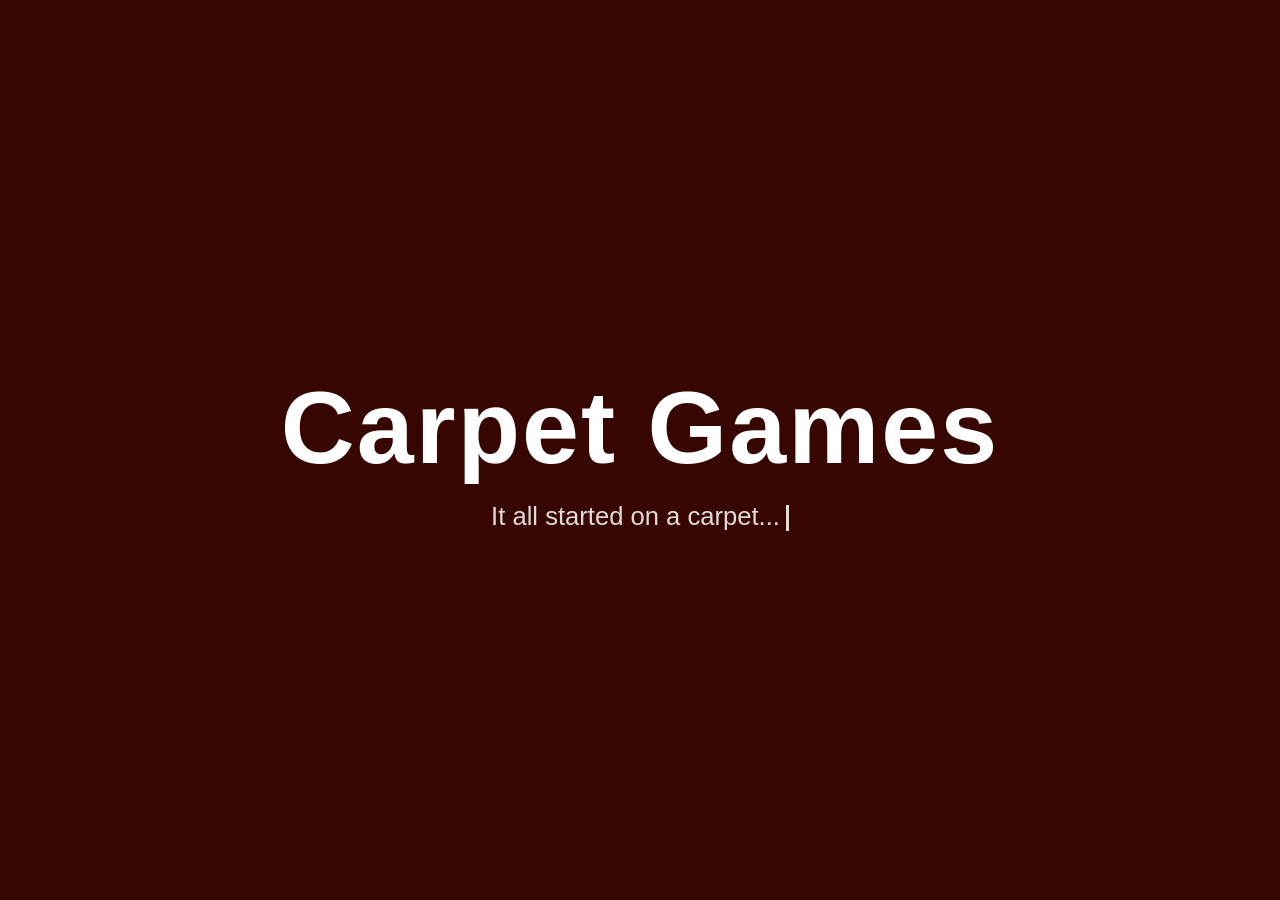
==== index.html @ 6e6adf12 "Add files via upload Initial commit" ====
<!DOCTYPE html>
<html lang="en">
<head>
    <meta charset="UTF-8">
    <meta name="viewport" content="width=device-width, initial-scale=1.0">

    <!-- SEO -->
    <title>Carpet Games</title>
    <meta name="description" content="Carpet Games - board game publisher creating board games, card games and social games.">
    <meta name="keywords" content="board games, board game publisher, card games, social games">

    <!-- CSS -->
    <link rel="stylesheet" href="style.css">
</head>
<body>

    <main class="container">
        <h1 class="title">Carpet Games</h1>

        <p class="subtitle">
            It all started on a carpet...<span class="cursor"></span>
        </p>
    </main>

</body>
</html>
---- style.css ----
/* Reset */
* {
    margin: 0;
    padding: 0;
    box-sizing: border-box;
}

/* Full page */
html, body {
    height: 100%;
    width: 100%;
    background-color: #380600;
    font-family: Arial, Helvetica, sans-serif;
}

/* Center content */
.container {
    height: 100vh;
    width: 100%;
    display: flex;
    flex-direction: column;
    justify-content: center;
    align-items: center;
    text-align: center;

    padding: 20px;
}

/* Main title */
.title {
    color: #fff;
    font-size: clamp(40px, 8vw, 120px);
    font-weight: 700;
    letter-spacing: 2px;
}

/* Subtitle */
.subtitle {
    color: #fff;
    font-size: clamp(16px, 2vw, 28px);
    margin-top: 15px;
    opacity: 0.85;
}

/* Blinking cursor */
.cursor {
    display: inline-block;
    width: 3px;
    height: 1em;
    background-color: #fff;
    margin-left: 6px;
    animation: blink 1s infinite;
    vertical-align: bottom;
}

@keyframes blink {
    0%, 50%, 100% {
        opacity: 1;
    }
    25%, 75% {
        opacity: 0;
    }
}
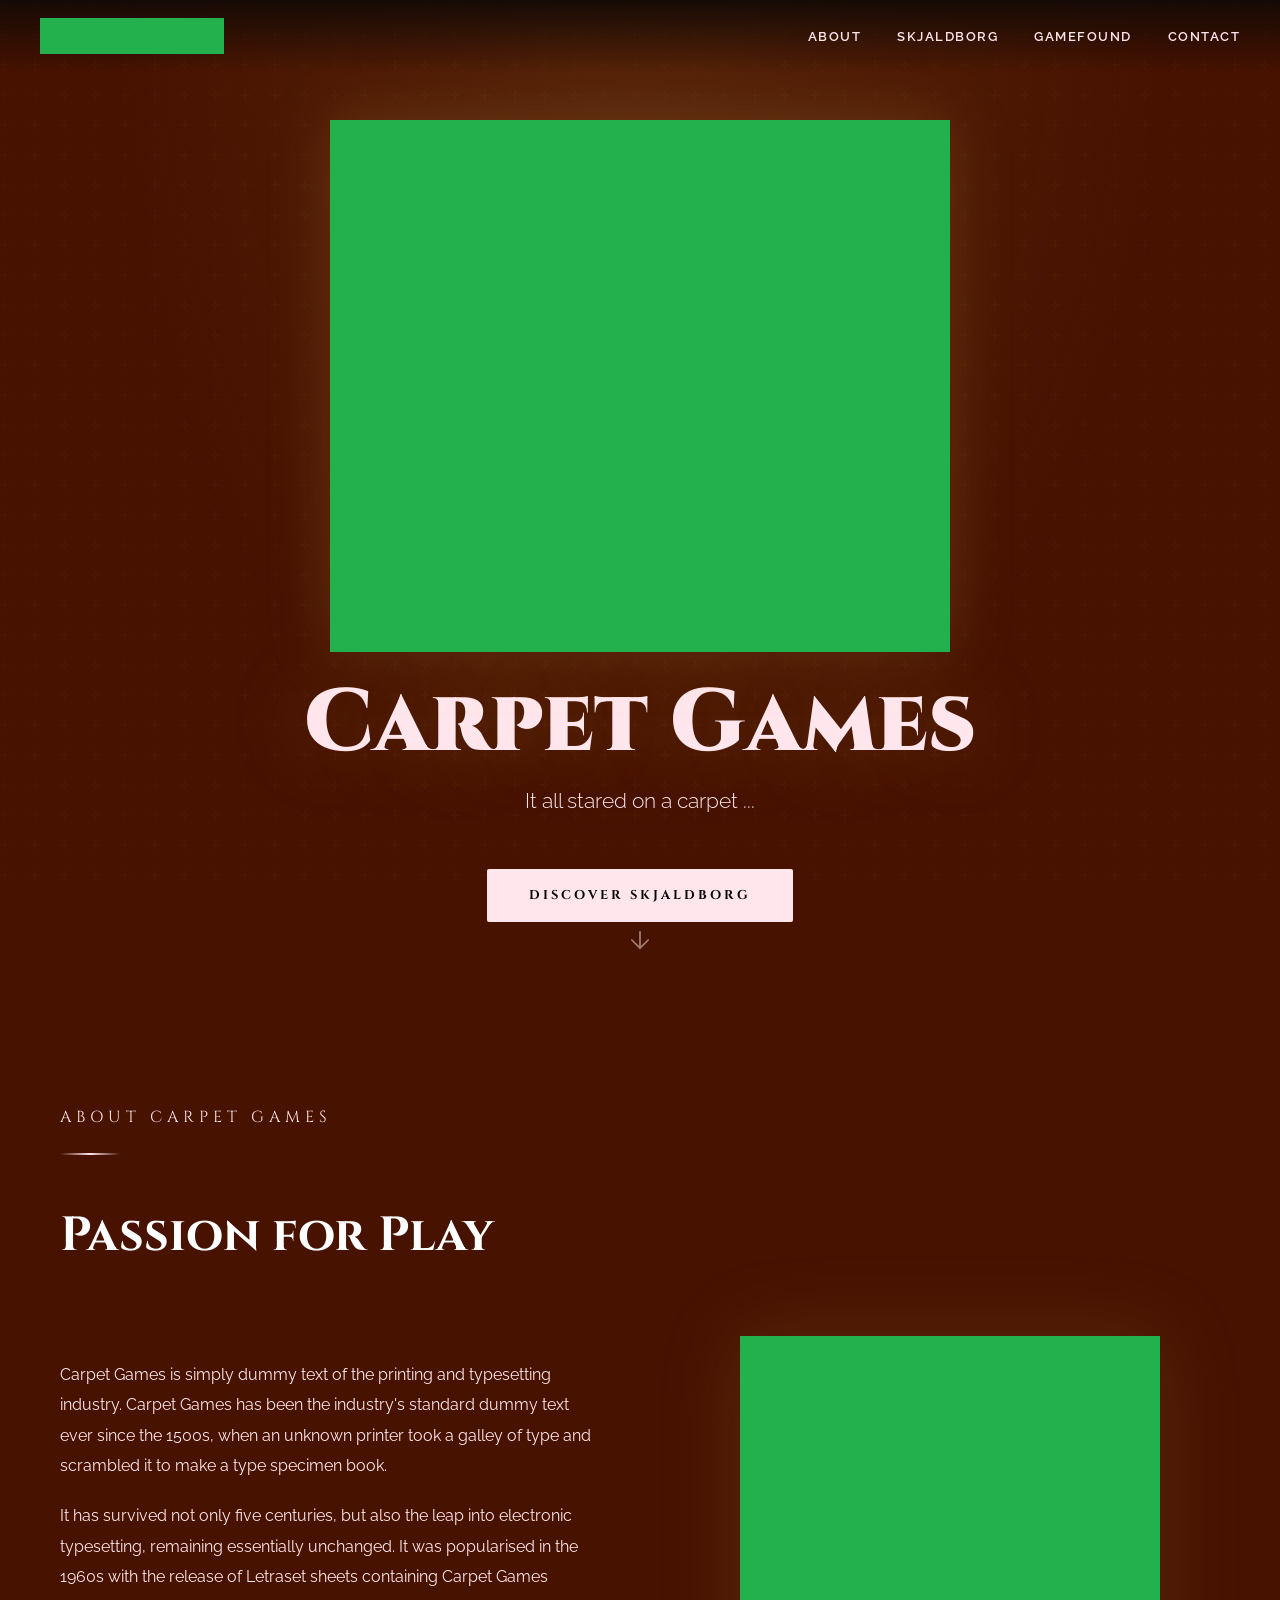
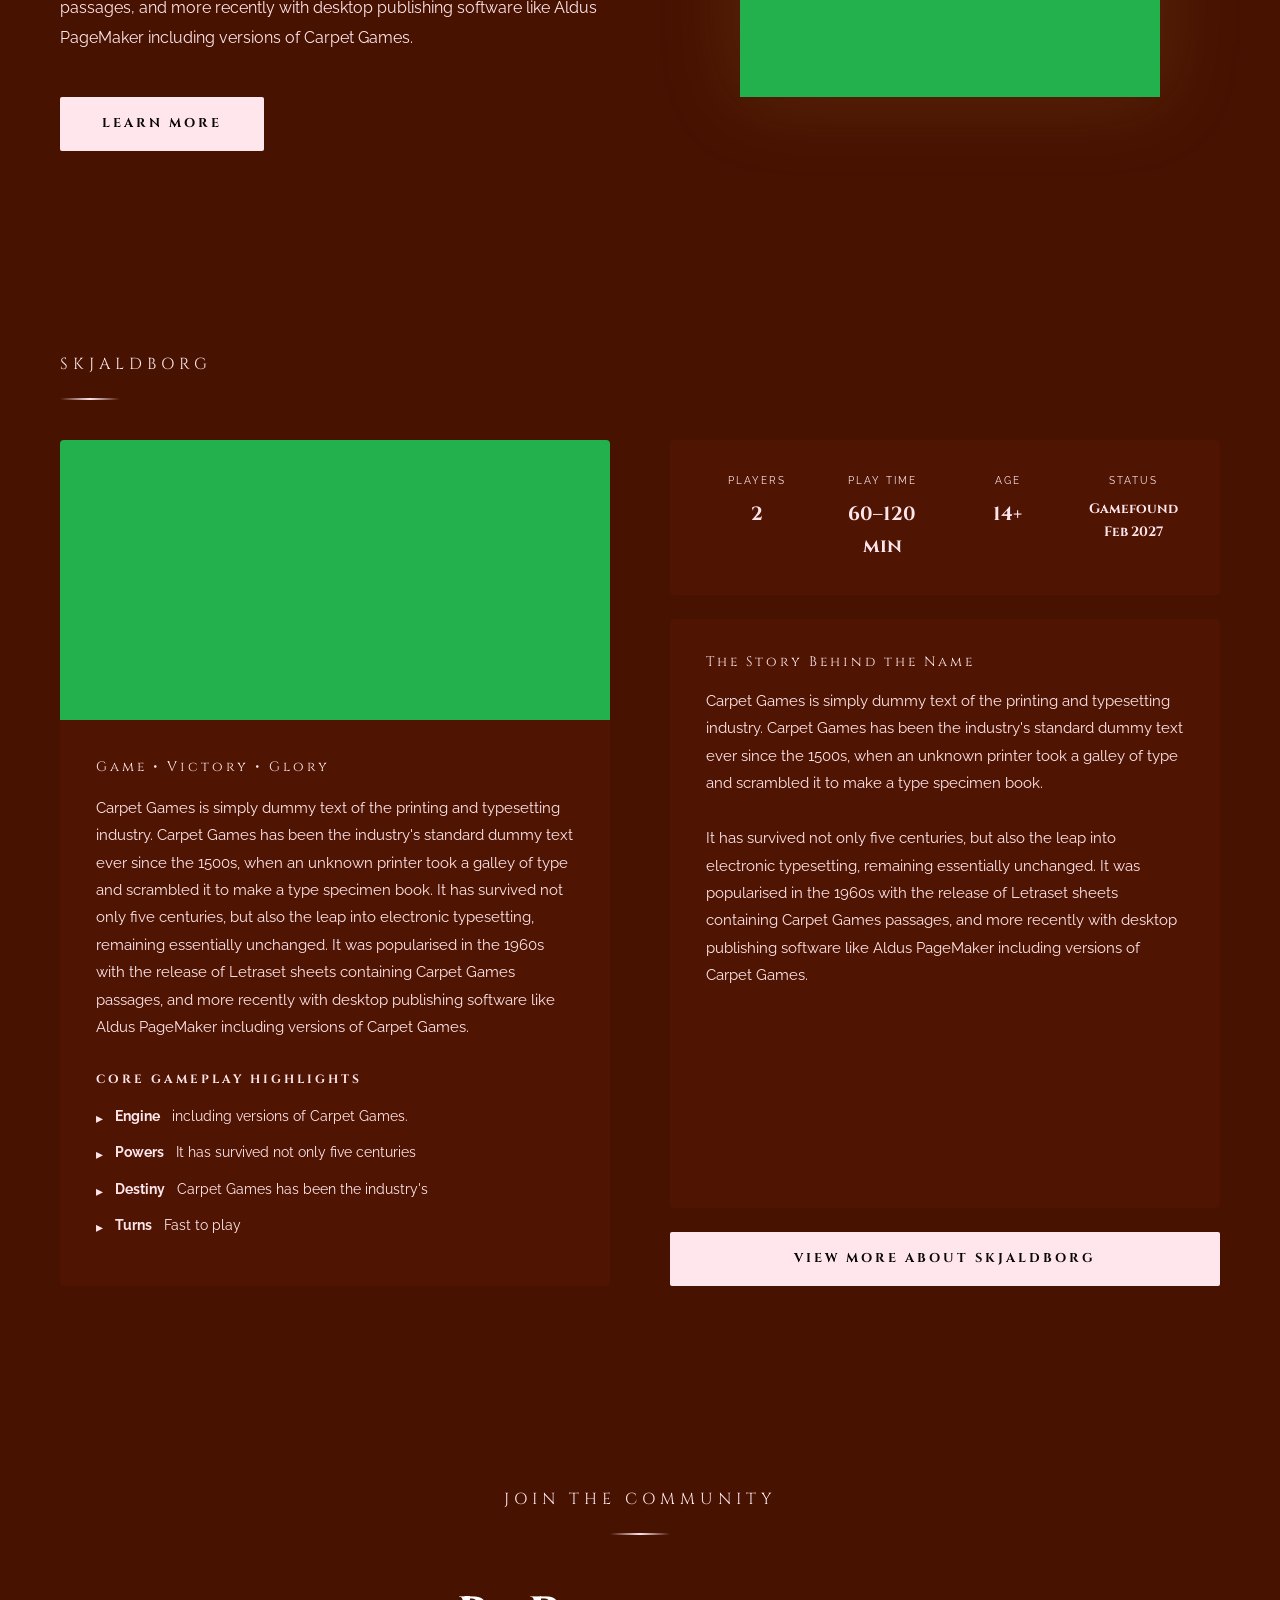
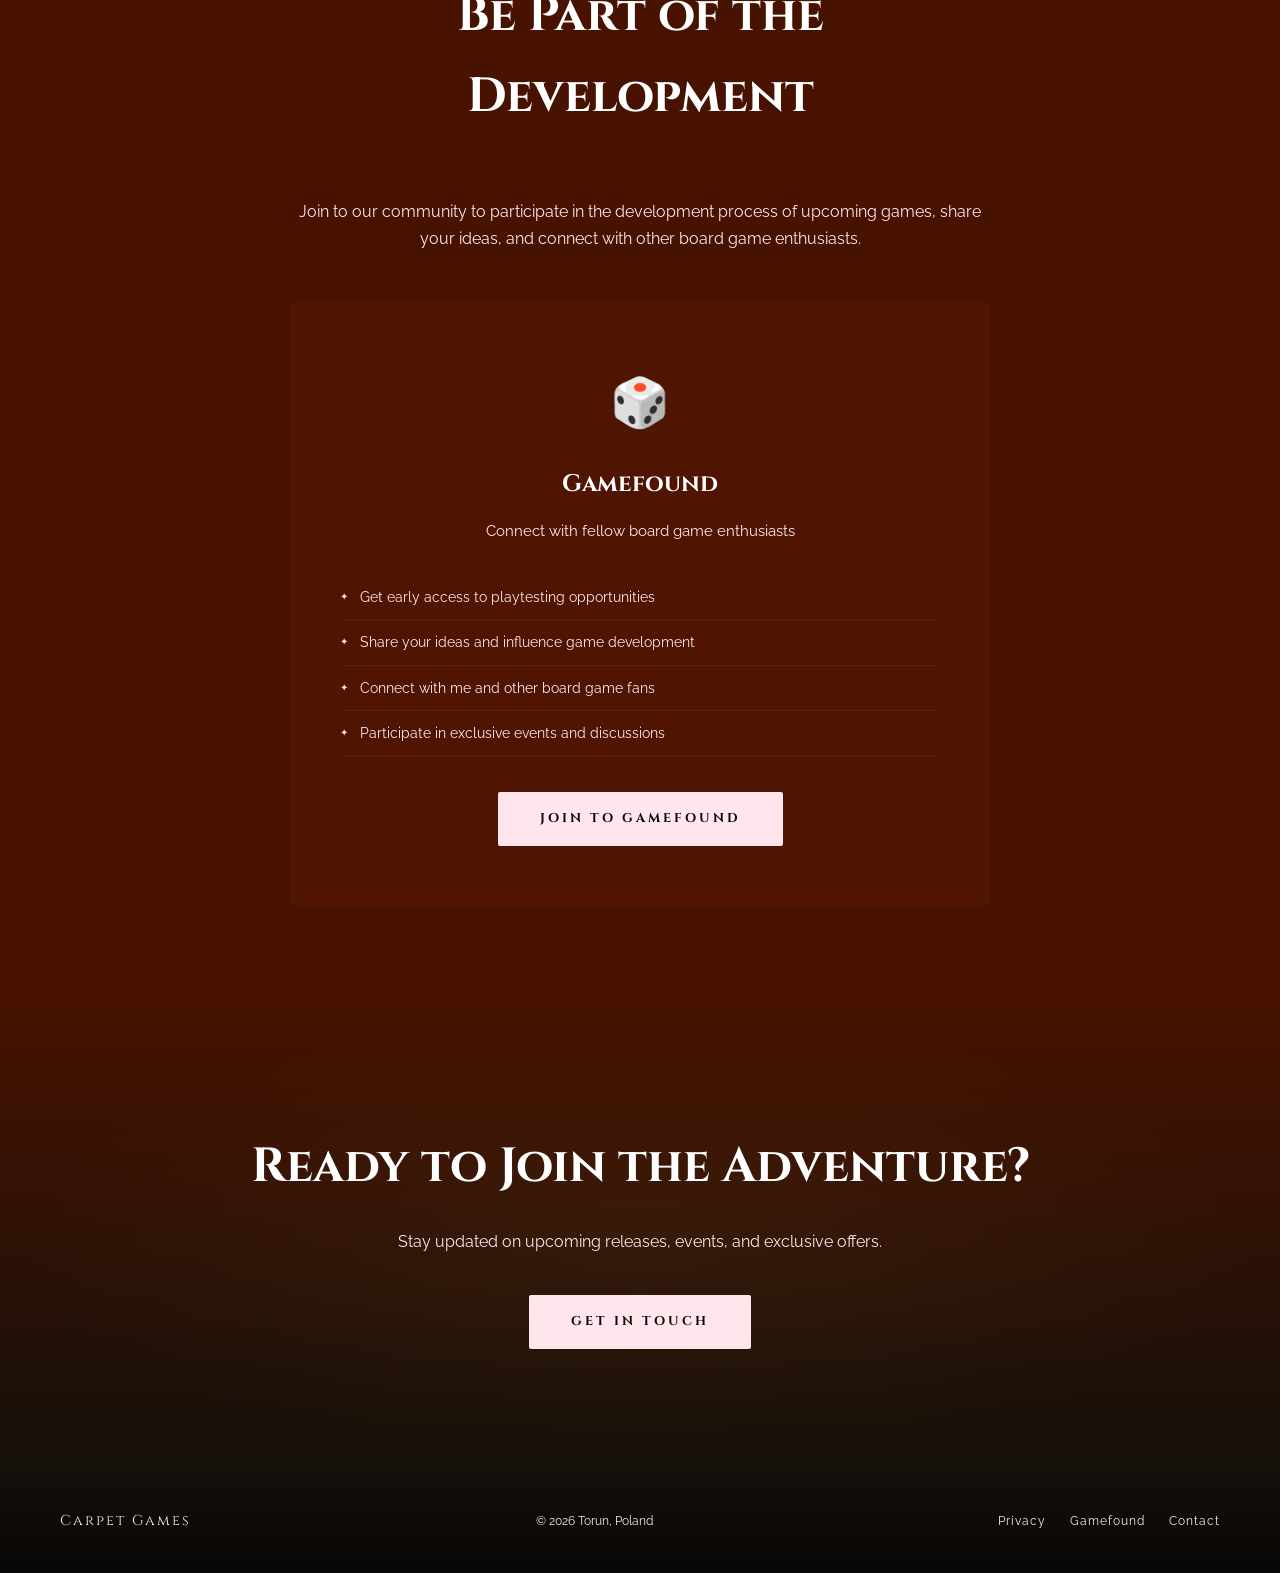
==== commit f3ab0380: "Add files via upload" ====
--- a/index.html
+++ b/index.html
@@ -1,26 +1,159 @@
 <!DOCTYPE html>
 <html lang="en">
 <head>
-    <meta charset="UTF-8">
-    <meta name="viewport" content="width=device-width, initial-scale=1.0">
-
-    <!-- SEO -->
-    <title>Carpet Games</title>
-    <meta name="description" content="Carpet Games - board game publisher creating board games, card games and social games.">
-    <meta name="keywords" content="board games, board game publisher, card games, social games">
-
-    <!-- CSS -->
-    <link rel="stylesheet" href="style.css">
+  <meta charset="UTF-8" />
+  <meta name="viewport" content="width=device-width, initial-scale=1.0"/>
+  <title>Carpet Games</title>
+  <meta name="description" content="Carpet Games - board game publisher">
+  <meta name="keywords" content="board games, board game publisher, card games, social games">
+  <link rel="stylesheet" href="style.css">
+  <link href="https://fonts.googleapis.com/css2?family=Cinzel:wght@400;700;900&family=Raleway:wght@300;400;600&display=swap" rel="stylesheet"/>
 </head>
 <body>
 
-    <main class="container">
-        <h1 class="title">Carpet Games</h1>
+  <!-- NAV -->
+  <nav id="navbar">
+    <a href="#" class="nav-logo">
+      <img src="images/logo.png" alt="Carpet Games" class="nav-logo-img">
+    </a>
+    <ul class="nav-links">
+      <li><a href="#about">About</a></li>
+      <li><a href="#games">Skjaldborg</a></li>
+      <li><a href="#community">Gamefound</a></li>
+      <li><a href="#contact">Contact</a></li>
+    </ul>
+    <button class="hamburger" id="hamburger" aria-label="Menu">
+      <span></span><span></span><span></span>
+    </button>
+  </nav>
 
-        <p class="subtitle">
-            It all started on a carpet...<span class="cursor"></span>
-        </p>
-    </main>
+  <!-- MOBILE MENU -->
+  <div class="mobile-menu" id="mobileMenu">
+    <a href="#about"     onclick="closeMenu()">About</a>
+    <a href="#games"     onclick="closeMenu()">Skjaldborg</a>
+    <a href="#community" onclick="closeMenu()">Gamefound</a>
+    <a href="#contact"   onclick="closeMenu()">Contact</a>
+  </div>
 
+  <!-- HERO -->
+  <section class="hero">
+    <img src="images/logo1.png" alt="Carpet Games Logo" class="hero-logo">
+    <h1><span>Carpet Games</span></h1>
+    <p class="hero-subtitle">It all stared on a carpet ...</p>
+    <a href="#games" class="hero-cta">Discover Skjaldborg</a>
+    <a href="#about" class="hero-arrow" aria-label="Scroll down">
+      <svg xmlns="http://www.w3.org/2000/svg" width="28" height="28" viewBox="0 0 24 24" fill="none" stroke="currentColor" stroke-width="1.5" stroke-linecap="round" stroke-linejoin="round">
+        <line x1="12" y1="5" x2="12" y2="19"/>
+        <polyline points="19 12 12 19 5 12"/>
+      </svg>
+    </a>
+  </section>
+
+  <!-- ABOUT -->
+  <section class="about" id="about">
+    <div class="about-inner">
+      <div class="about-text reveal-left">
+        <p class="section-label">About Carpet Games</p>
+        <div class="gold-divider"></div>
+        <h2 class="section-title">Passion for Play</h2>
+
+        <div class="about-content">
+          <div class="about-paragraphs">
+            <p>Carpet Games is simply dummy text of the printing and typesetting industry. Carpet Games has been the industry's standard dummy text ever since the 1500s, when an unknown printer took a galley of type and scrambled it to make a type specimen book.</p>
+            <p>It has survived not only five centuries, but also the leap into electronic typesetting, remaining essentially unchanged. It was popularised in the 1960s with the release of Letraset sheets containing Carpet Games passages, and more recently with desktop publishing software like Aldus PageMaker including versions of Carpet Games.</p>
+          </div>
+          <div class="about-decoration reveal-right delay-2">
+            <img src="images/logo2.png" alt="Carpet Games" class="about-logo">
+          </div>
+        </div>
+        <a href="#" class="btn-outline">Learn More</a>
+      </div>
+    </div>
+
+  </section>
+
+  <!-- FEATURED GAME -->
+  <section class="featured" id="games">
+    <div style="max-width:1200px;margin:0 auto;">
+      <p class="section-label">Skjaldborg</p>
+      <div class="gold-divider reveal delay-1"></div>
+      <div class="featured-grid">
+        <div class="game-card reveal-left delay-1">
+          <div class="game-card-image">
+            <img src="images/logo3.png" alt="Skjaldborg" class="game-card-img">
+          </div>
+          <div class="game-card-body">
+            <p class="game-tagline">Game • Victory • Glory</p>
+            <p class="game-desc">Carpet Games is simply dummy text of the printing and typesetting industry. Carpet Games has been the industry's standard dummy text ever since the 1500s, when an unknown printer took a galley of type and scrambled it to make a type specimen book. It has survived not only five centuries, but also the leap into electronic typesetting, remaining essentially unchanged. It was popularised in the 1960s with the release of Letraset sheets containing Carpet Games passages, and more recently with desktop publishing software like Aldus PageMaker including versions of Carpet Games.</p>
+            <div class="game-highlights">
+              <h4>Core Gameplay Highlights</h4>
+              <div class="highlight-item"><strong>Engine</strong><span>including versions of Carpet Games.</span></div>
+              <div class="highlight-item"><strong>Powers</strong><span>It has survived not only five centuries</span></div>
+              <div class="highlight-item"><strong>Destiny</strong><span>Carpet Games has been the industry's</span></div>
+              <div class="highlight-item"><strong>Turns</strong><span>Fast to play</span></div>
+            </div>
+          </div>
+        </div>
+        <div style="display:flex;flex-direction:column;gap:24px;" class="reveal-right delay-2">
+          <div class="game-stats">
+            <div class="stats-grid">
+              <div class="stat-item"><div class="stat-label">Players</div><div class="stat-value">2</div></div>
+              <div class="stat-item"><div class="stat-label">Play Time</div><div class="stat-value">60–120 min</div></div>
+              <div class="stat-item"><div class="stat-label">Age</div><div class="stat-value">14+</div></div>
+              <div class="stat-item"><div class="stat-label">Status</div><div class="stat-value" style="font-size:0.85rem;">Gamefound<br/>Feb 2027</div></div>
+            </div>
+          </div>
+          <div class="game-stats" style="flex:1;">
+            <p class="game-tagline" style="margin-bottom:14px;">The Story Behind the Name</p>
+            <p class="game-desc">Carpet Games is simply dummy text of the printing and typesetting industry. Carpet Games has been the industry's standard dummy text ever since the 1500s, when an unknown printer took a galley of type and scrambled it to make a type specimen book.</p>
+            <p class="game-desc">It has survived not only five centuries, but also the leap into electronic typesetting, remaining essentially unchanged. It was popularised in the 1960s with the release of Letraset sheets containing Carpet Games passages, and more recently with desktop publishing software like Aldus PageMaker including versions of Carpet Games.</p>
+          </div>
+          <a href="skjaldborg.html" class="btn-outline" style="text-align:center;">View more about Skjaldborg</a>
+        </div>
+      </div>
+    </div>
+  </section>
+
+  <!-- GAMEFOUND -->
+  <section class="community" id="community">
+    <div class="community-inner">
+      <p class="section-label">Join the Community</p>
+      <div class="gold-divider center reveal delay-1"></div>
+      <h2 class="section-title reveal delay-2">Be Part of the Development</h2>
+      <p class="reveal delay-3">Join to our community to participate in the development process of upcoming games, share your ideas, and connect with other board game enthusiasts.</p>
+      <div class="gamefound-card reveal delay-4">
+        <span class="gamefound-icon">🎲</span>
+        <h3>Gamefound</h3>
+        <p>Connect with fellow board game enthusiasts</p>
+        <ul class="community-list">
+          <li>Get early access to playtesting opportunities</li>
+          <li>Share your ideas and influence game development</li>
+          <li>Connect with me and other board game fans</li>
+          <li>Participate in exclusive events and discussions</li>
+        </ul>
+        <a href="#" class="btn-gamefound">Join to Gamefound</a>
+      </div>
+    </div>
+  </section>
+
+  <!-- CTA -->
+  <section class="cta-section" id="contact">
+    <h2 class="reveal">Ready to Join the Adventure?</h2>
+    <p class="reveal delay-1">Stay updated on upcoming releases, events, and exclusive offers.</p>
+    <a href="mailto:contact@carpetgames.com" class="btn-outline reveal delay-2">Get in Touch</a>
+  </section>
+
+  <!-- FOOTER -->
+  <footer>
+    <div class="footer-logo">Carpet Games</div>
+    <div class="footer-copy">© 2026 Torun, Poland</div>
+    <div class="footer-links">
+      <a href="#">Privacy</a>
+      <a href="#">Gamefound</a>
+      <a href="#">Contact</a>
+    </div>
+  </footer>
+
+  <script src="scripts.js" defer></script>
 </body>
 </html>
--- a/style.css
+++ b/style.css
@@ -1,63 +1,422 @@
-/* Reset */
-* {
-    margin: 0;
-    padding: 0;
-    box-sizing: border-box;
-}
-
-/* Full page */
-html, body {
-    height: 100%;
-    width: 100%;
-    background-color: #380600;
-    font-family: Arial, Helvetica, sans-serif;
-}
-
-/* Center content */
-.container {
-    height: 100vh;
-    width: 100%;
-    display: flex;
-    flex-direction: column;
-    justify-content: center;
-    align-items: center;
-    text-align: center;
-
-    padding: 20px;
-}
-
-/* Main title */
-.title {
-    color: #fff;
-    font-size: clamp(40px, 8vw, 120px);
-    font-weight: 700;
-    letter-spacing: 2px;
-}
-
-/* Subtitle */
-.subtitle {
-    color: #fff;
-    font-size: clamp(16px, 2vw, 28px);
-    margin-top: 15px;
-    opacity: 0.85;
-}
-
-/* Blinking cursor */
-.cursor {
-    display: inline-block;
-    width: 3px;
-    height: 1em;
-    background-color: #fff;
-    margin-left: 6px;
-    animation: blink 1s infinite;
-    vertical-align: bottom;
-}
-
-@keyframes blink {
-    0%, 50%, 100% {
-        opacity: 1;
-    }
-    25%, 75% {
-        opacity: 0;
-    }
-}
+*, *::before, *::after { box-sizing: border-box; margin: 0; padding: 0; }
+
+/* ─── ZMIENNE ─── */
+:root {
+  --primary_color:   #471200;
+  --secondary_color: #4F1402;
+  --text:            #FFE6EC;
+  --btn-color:       #0a0805;
+  --btn-bcg-color:   #e0bc5e;
+}
+
+/* ─── BASE ─── */
+html { scroll-behavior: smooth; }
+
+body {
+  font-family: 'Raleway', sans-serif;
+  background-color: var(--primary_color);
+  color: var(--text);
+  line-height: 1.7;
+}
+
+body::before {
+  content: '';
+  position: fixed;
+  inset: 0;
+  z-index: 0;
+  pointer-events: none;
+  background: url("data:image/svg+xml,%3Csvg width='60' height='60' viewBox='0 0 60 60' xmlns='http://www.w3.org/2000/svg'%3E%3Cg fill='none' fill-rule='evenodd'%3E%3Cg fill='%23c9a84c' fill-opacity='0.03'%3E%3Cpath d='M36 34v-4h-2v4h-4v2h4v4h2v-4h4v-2h-4zm0-30V0h-2v4h-4v2h4v4h2V6h4V4h-4zM6 34v-4H4v4H0v2h4v4h2v-4h4v-2H6zM6 4V0H4v4H0v2h4v4h2V6h4V4H6z'/%3E%3C/g%3E%3C/g%3E%3C/svg%3E");
+}
+
+/* ─── TYPOGRAFIA WSPÓLNA ─── */
+.section-label {
+  font-family: 'Cinzel', serif;
+  font-size: 1rem;
+  letter-spacing: 5px;
+  text-transform: uppercase;
+  color: var(--text);
+  margin-bottom: 16px;
+}
+
+.section-title {
+  font-family: 'Cinzel', serif;
+  font-size: clamp(1.8rem, 4vw, 3rem);
+  font-weight: 700;
+  color: #fff;
+  margin-bottom: 60px;
+}
+
+.gold-divider {
+  width: 60px;
+  height: 2px;
+  background: linear-gradient(to right, transparent, var(--text), transparent);
+  margin: 20px 0 40px;
+}
+.gold-divider.center { margin: 20px auto 40px; }
+
+/* ─── PRZYCISKI WSPÓLNE ─── */
+.hero-cta,
+.btn-outline,
+.btn-gamefound {
+  display: inline-block;
+  background: var(--text);
+  color: var(--btn-color);
+  font-family: 'Cinzel', serif;
+  font-size: 0.8rem;
+  letter-spacing: 3px;
+  text-transform: uppercase;
+  text-decoration: none;
+  font-weight: 700;
+  padding: 16px 42px;
+  border-radius: 2px;
+  transition: background 0.3s, transform 0.2s;
+}
+.hero-cta:hover,
+.btn-outline:hover,
+.btn-gamefound:hover {
+  background: var(--btn-bcg-color);
+  transform: translateY(-2px);
+}
+
+/* ─── SCROLL REVEAL ─── */
+.reveal       { opacity: 0; transform: translateY(40px);  transition: opacity 0.7s ease, transform 0.7s ease; }
+.reveal-left  { opacity: 0; transform: translateX(-40px); transition: opacity 0.7s ease, transform 0.7s ease; }
+.reveal-right { opacity: 0; transform: translateX(40px);  transition: opacity 0.7s ease, transform 0.7s ease; }
+
+.reveal.visible,
+.reveal-left.visible,
+.reveal-right.visible { opacity: 1; transform: translate(0); }
+
+.delay-1 { transition-delay: 0.1s; }
+.delay-2 { transition-delay: 0.2s; }
+.delay-3 { transition-delay: 0.3s; }
+.delay-4 { transition-delay: 0.4s; }
+.delay-5 { transition-delay: 0.5s; }
+
+/* ─── NAV ─── */
+nav {
+  position: fixed; top: 0; left: 0; right: 0;
+  z-index: 100;
+  display: flex; align-items: center; justify-content: space-between;
+  padding: 18px max(24px, calc((100vw - 1200px) / 2));
+  background: transparent;
+  --nav-progress: 0;
+}
+
+nav::before,
+nav::after {
+  content: '';
+  position: absolute; inset: 0;
+  z-index: -1;
+}
+nav::before {
+  background: linear-gradient(to bottom, rgba(20,10,5,0.97), transparent);
+  opacity: calc(1 - var(--nav-progress));
+}
+nav::after {
+  background: rgba(20, 10, 5, 0.97);
+  backdrop-filter: blur(8px);
+  opacity: var(--nav-progress);
+}
+
+.nav-logo {
+  font-family: 'Cinzel', serif;
+  font-size: 1.1rem; font-weight: 700;
+  color: var(--text); letter-spacing: 2px; text-decoration: none;
+}
+
+/* ─── NAV LOGO (obrazek) ─── */
+.nav-logo-img {
+  height: 36px;
+  width: auto;
+  display: block;
+}
+
+/* ─── HERO LOGO ─── */
+.hero-logo {
+  width: clamp(200px, 50vw, 620px);
+  height: auto;
+  margin-bottom: 24px;
+  filter: drop-shadow(0 0 30px rgba(201,168,76,0.2));
+}
+
+/* ─── HERO ARROW ─── */
+.hero-arrow {
+  position: absolute; bottom: 40px; left: 50%; transform: translateX(-50%);
+  color: var(--text);
+  opacity: 0.5;
+  transition: opacity 0.3s, transform 0.3s;
+  animation: arrowBounce 2s ease-in-out infinite;
+}
+.hero-arrow:hover { opacity: 1; }
+
+.nav-links { display: flex; gap: 36px; list-style: none; }
+.nav-links a {
+  color: var(--text); text-decoration: none;
+  font-size: 0.82rem; letter-spacing: 1.5px;
+  text-transform: uppercase; font-weight: 600;
+  transition: color 0.3s;
+}
+.nav-links a:hover { color: var(--text); }
+
+/* ─── HAMBURGER ─── */
+.hamburger {
+  display: none;
+  flex-direction: column; justify-content: center; align-items: center;
+  gap: 5px; width: 36px; height: 36px;
+  background: none; border: none; cursor: pointer;
+  z-index: 200; padding: 4px;
+}
+.hamburger span {
+  display: block; width: 24px; height: 2px;
+  background: var(--text); border-radius: 2px;
+  transition: transform 0.35s ease, opacity 0.25s ease, width 0.3s ease;
+  transform-origin: center;
+}
+.hamburger.open span:nth-child(1) { transform: translateY(7px) rotate(45deg); }
+.hamburger.open span:nth-child(2) { opacity: 0; width: 0; }
+.hamburger.open span:nth-child(3) { transform: translateY(-7px) rotate(-45deg); }
+
+/* ─── MOBILE MENU ─── */
+.mobile-menu {
+  display: none;
+  position: fixed; inset: 0; z-index: 90;
+  background: rgba(10,8,5,0.97);
+  flex-direction: column; align-items: center; justify-content: center;
+  opacity: 0; transform: translateY(-12px);
+  transition: opacity 0.35s ease, transform 0.35s ease;
+  pointer-events: none;
+}
+.mobile-menu.open { opacity: 1; transform: translateY(0); pointer-events: all; }
+
+.mobile-menu a {
+  font-family: 'Cinzel', serif;
+  font-size: 1.8rem; font-weight: 700;
+  color: var(--text); text-decoration: none;
+  letter-spacing: 3px; text-transform: uppercase;
+  padding: 20px 40px; width: 100%; text-align: center;
+  border-bottom: 1px solid rgba(201,168,76,0.08);
+  transition: color 0.3s;
+}
+.mobile-menu a:last-child { border-bottom: none; }
+.mobile-menu a:hover { color: var(--text); }
+
+/* ─── HERO ─── */
+.hero {
+  min-height: 100vh;
+  display: flex; flex-direction: column; align-items: center; justify-content: center;
+  text-align: center; padding: 120px 40px 80px;
+  background: radial-gradient(ellipse at center top, rgba(201,168,76,0.12) 0%, transparent 60%);
+  position: relative; overflow: hidden;
+}
+
+.hero-badge {
+  display: inline-block;
+  color: var(--text); font-family: 'Cinzel', serif;
+  font-size: 0.7rem; letter-spacing: 4px; text-transform: uppercase;
+  padding: 7px 20px; margin-bottom: 30px; border-radius: 2px;
+}
+
+.hero h1 {
+  font-family: 'Cinzel', serif;
+  font-size: clamp(2.8rem, 7vw, 5.5rem); font-weight: 900;
+  line-height: 1.1; color: #fff;
+  text-shadow: 0 0 80px rgba(201,168,76,0.3); margin-bottom: 10px;
+}
+.hero h1 span { color: var(--text); }
+
+.hero-subtitle {
+  font-size: clamp(1rem, 2vw, 1.3rem);
+  color: var(--text); font-weight: 300;
+  margin-bottom: 50px; max-width: 520px;
+}
+
+.hero-scroll {
+  position: absolute; bottom: 40px; left: 50%; transform: translateX(-50%);
+  display: flex; flex-direction: column; align-items: center; gap: 8px;
+  color: var(--text); font-size: 0.7rem; letter-spacing: 2px; text-transform: uppercase;
+}
+.scroll-line {
+  width: 1px; height: 50px;
+  background: linear-gradient(to bottom, var(--text), transparent);
+  animation: scrollPulse 2s ease-in-out infinite;
+}
+@keyframes scrollPulse { 0%, 100% { opacity: 0.4; } 50% { opacity: 1; } }
+
+/* ─── FEATURED ─── */
+.featured { padding: 100px 60px; background: var(--primary_color); }
+
+.featured-grid {
+  display: grid; grid-template-columns: 1fr 1fr;
+  gap: 60px; max-width: 1200px; margin: 0 auto;
+}
+
+.game-card,
+.game-stats {
+  background: var(--secondary_color);
+  border-radius: 4px;
+}
+
+.game-card { overflow: hidden; }
+.game-stats { padding: 32px 36px; }
+
+.game-card-image {
+  width: 100%; height: 280px;
+  background: linear-gradient(135deg, #1a120a 0%, #2e1e0e 40%, #1a1208 100%);
+  display: flex; align-items: center; justify-content: center;
+  overflow: hidden;
+}
+
+.game-card-img {
+  width: 100%;
+  height: 100%;
+  object-fit: cover;
+}
+
+
+.game-card-body { padding: 36px; }
+
+.game-tagline {
+  font-family: 'Cinzel', serif; color: var(--text);
+  font-size: 0.85rem; letter-spacing: 3px; margin-bottom: 16px;
+}
+
+.game-desc {
+  color: var(--text); font-size: 0.95rem;
+  line-height: 1.8; margin-bottom: 28px;
+}
+
+.game-highlights h4 {
+  font-family: 'Cinzel', serif; font-size: 0.75rem;
+  letter-spacing: 3px; text-transform: uppercase;
+  color: var(--text); margin-bottom: 14px;
+}
+
+.highlight-item {
+  display: flex; align-items: flex-start; gap: 12px;
+  margin-bottom: 10px; font-size: 0.9rem;
+}
+.highlight-item::before { content: '▸'; color: var(--text); flex-shrink: 0; margin-top: 2px; }
+.highlight-item strong,
+.highlight-item span { color: var(--text); }
+
+.stats-grid { display: grid; grid-template-columns: repeat(4, 1fr); gap: 24px; }
+.stat-item { text-align: center; }
+.stat-label {
+  font-size: 0.65rem; letter-spacing: 2px; text-transform: uppercase;
+  color: var(--text); margin-bottom: 8px;
+}
+.stat-value { font-family: 'Cinzel', serif; font-size: 1.2rem; font-weight: 700; color: var(--text); }
+
+/* ─── ABOUT ─── */
+.about { padding: 100px 60px; background: var(--primary_color); }
+
+.about-inner {
+  max-width: 1200px; margin: 0 auto;
+}
+
+.about-text p { color: var(--text); font-size: 1rem; line-height: 1.9; margin-bottom: 20px; }
+.about-text .highlight { color: var(--text); }
+
+.about-content {
+  display: flex;
+  align-items: center;
+  gap: 80px;
+}
+
+.about-paragraphs {
+  flex: 1;
+}
+
+.about-decoration {
+  flex: 1;
+  display: flex;
+  align-items: center;
+  justify-content: center;
+}
+
+.about-logo {
+  width: clamp(200px, 420px, 420px);
+  height: auto;
+  filter: drop-shadow(0 0 40px rgba(201,168,76,0.15));
+}
+
+/* ─── COMMUNITY ─── */
+.community { padding: 100px 60px; background: var(--primary_color); text-align: center; }
+.community-inner { max-width: 700px; margin: 0 auto; }
+
+.gamefound-card {
+  background: var(--secondary_color);
+  border-radius: 4px; padding: 60px 50px; margin-top: 50px;
+}
+.gamefound-icon { font-size: 3rem; margin-bottom: 20px; display: block; }
+.gamefound-card h3 { font-family: 'Cinzel', serif; font-size: 1.5rem; color: #fff; margin-bottom: 14px; }
+.gamefound-card p { color: var(--text); margin-bottom: 30px; font-size: 0.95rem; }
+
+.community-list { list-style: none; text-align: left; margin-bottom: 36px; }
+.community-list li {
+  padding: 10px 0; border-bottom: 1px solid rgba(201,168,76,0.08);
+  color: var(--text); font-size: 0.9rem;
+  display: flex; align-items: center; gap: 12px;
+}
+.community-list li::before { content: '✦'; color: var(--text); font-size: 0.6rem; }
+
+/* ─── CTA ─── */
+.cta-section {
+  padding: 120px 60px;
+  background: linear-gradient(to bottom, var(--primary_color), #14100a);
+  text-align: center; position: relative;
+}
+.cta-section::before {
+  content: ''; position: absolute; inset: 0;
+  background: radial-gradient(ellipse at center, rgba(201,168,76,0.06) 0%, transparent 70%);
+}
+.cta-section h2 {
+  font-family: 'Cinzel', serif; font-size: clamp(1.8rem, 4vw, 3rem);
+  color: #fff; margin-bottom: 20px; position: relative;
+}
+.cta-section p { color: var(--text); max-width: 500px; margin: 0 auto 40px; position: relative; }
+
+/* ─── FOOTER ─── */
+footer {
+  padding: 40px 60px;
+  background: #14100a;
+  display: flex; align-items: center; justify-content: space-between;
+  position: relative;
+}
+footer::before {
+  content: ''; position: absolute; inset: 0; z-index: 1;
+  background: linear-gradient(to bottom, #14100a, #080605);
+  pointer-events: none;
+}
+footer > * { position: relative; z-index: 2; }
+
+.footer-logo { font-family: 'Cinzel', serif; font-size: 0.9rem; color: var(--text); letter-spacing: 2px; }
+.footer-copy { color: var(--text); font-size: 0.75rem; }
+.footer-links { display: flex; gap: 24px; }
+.footer-links a {
+  color: var(--text); font-size: 0.75rem; text-decoration: none;
+  letter-spacing: 1px; transition: color 0.3s;
+}
+.footer-links a:hover { color: var(--text); }
+
+/* ─── RESPONSIVE ─── */
+@media (max-width: 900px) {
+  nav { padding: 18px 24px; }
+  .nav-links { display: none; }
+  .hamburger { display: flex; }
+  .mobile-menu { display: flex; }
+
+  .featured,
+  .about,
+  .community,
+  .cta-section { padding: 70px 24px; }
+
+  .featured-grid,
+  .about-inner { grid-template-columns: 1fr; gap: 36px; }
+
+  .stats-grid { grid-template-columns: repeat(2, 1fr); }
+  .about-decoration { display: none; }
+  .gamefound-card { padding: 40px 24px; }
+  footer { flex-direction: column; gap: 16px; text-align: center; }
+}
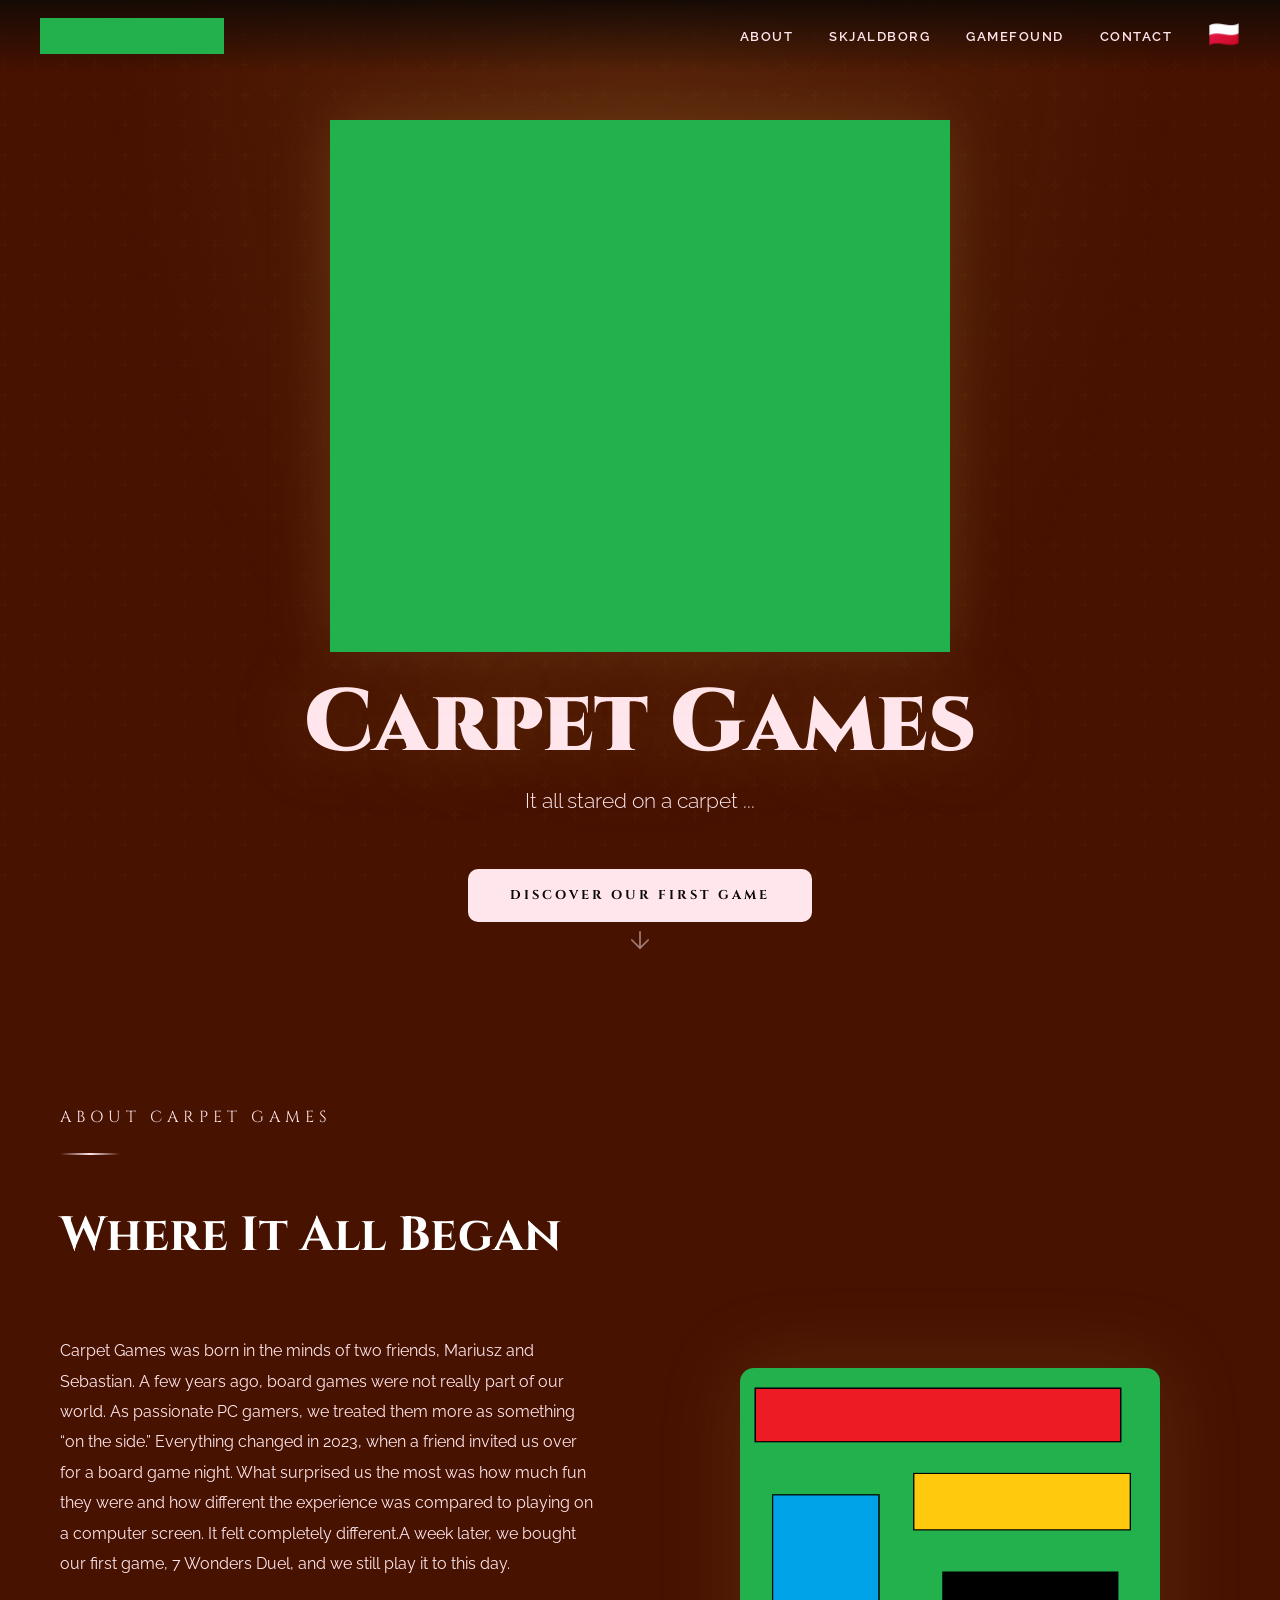
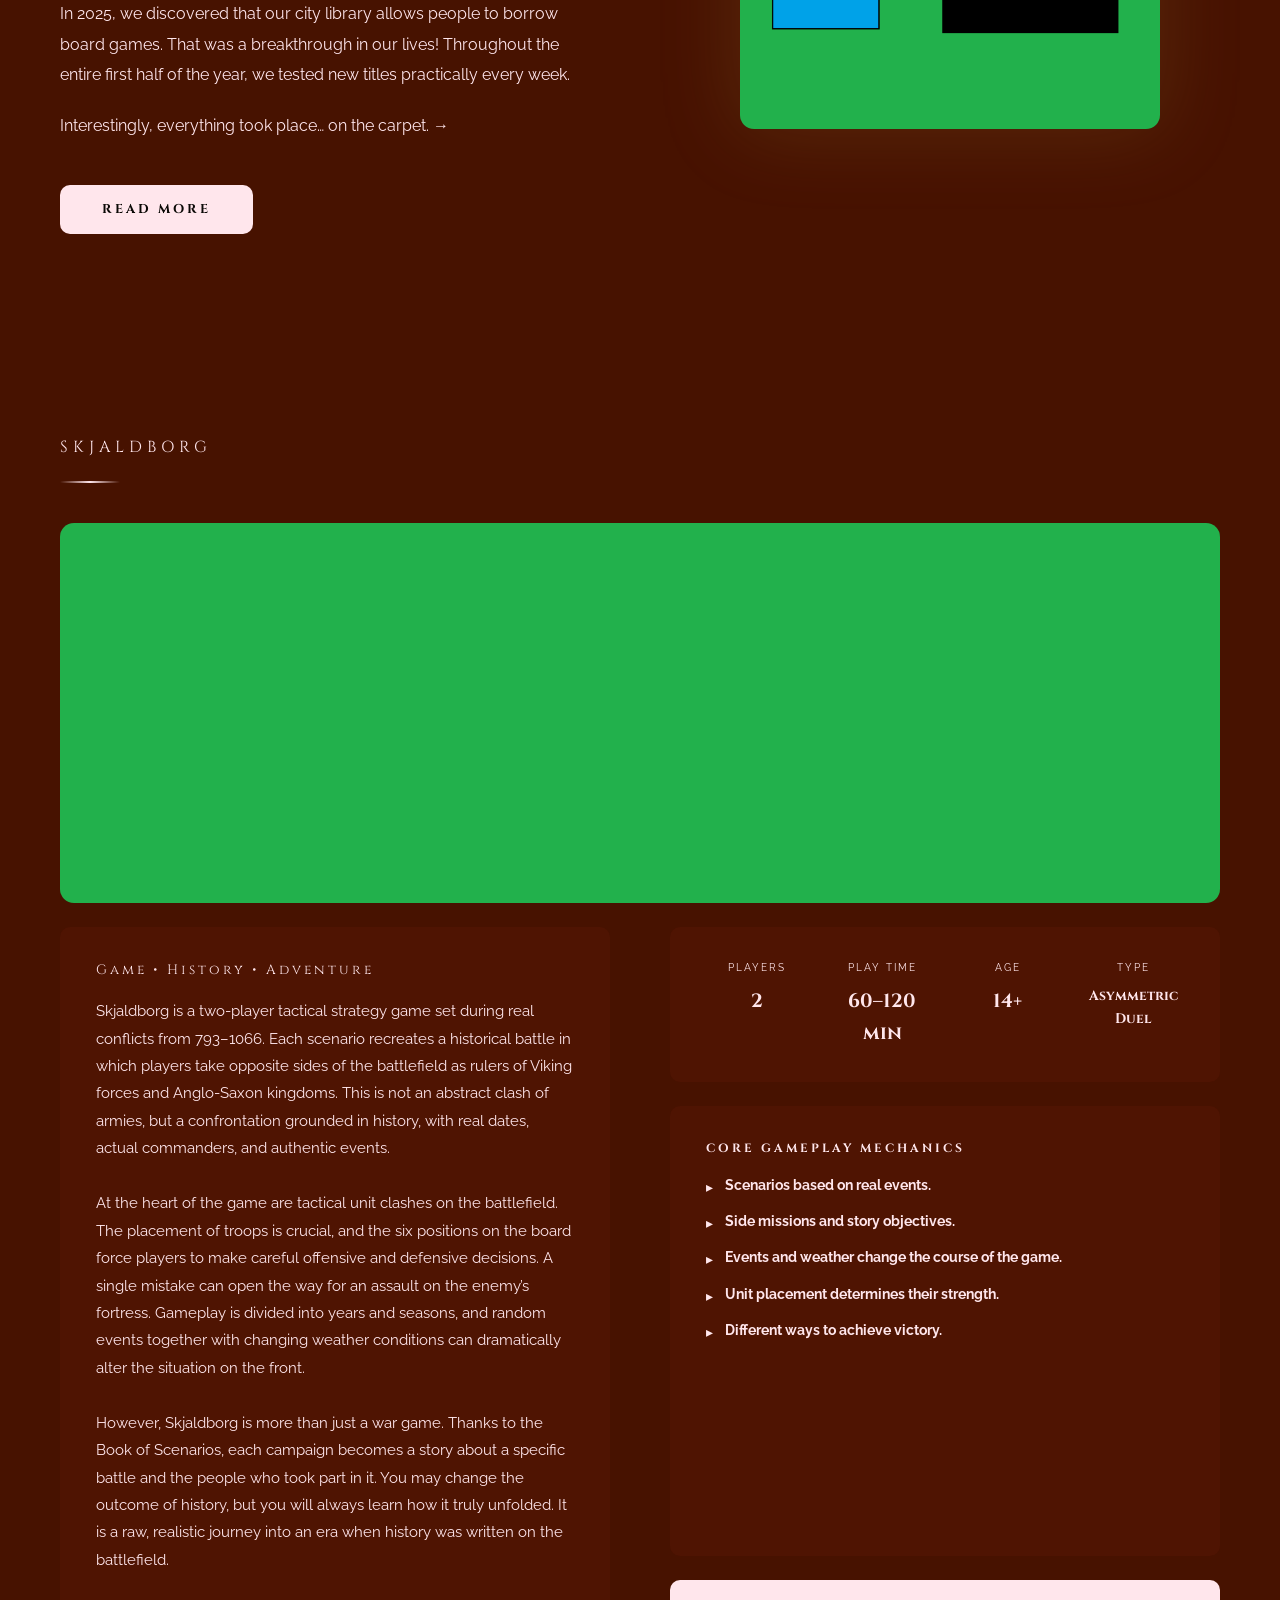
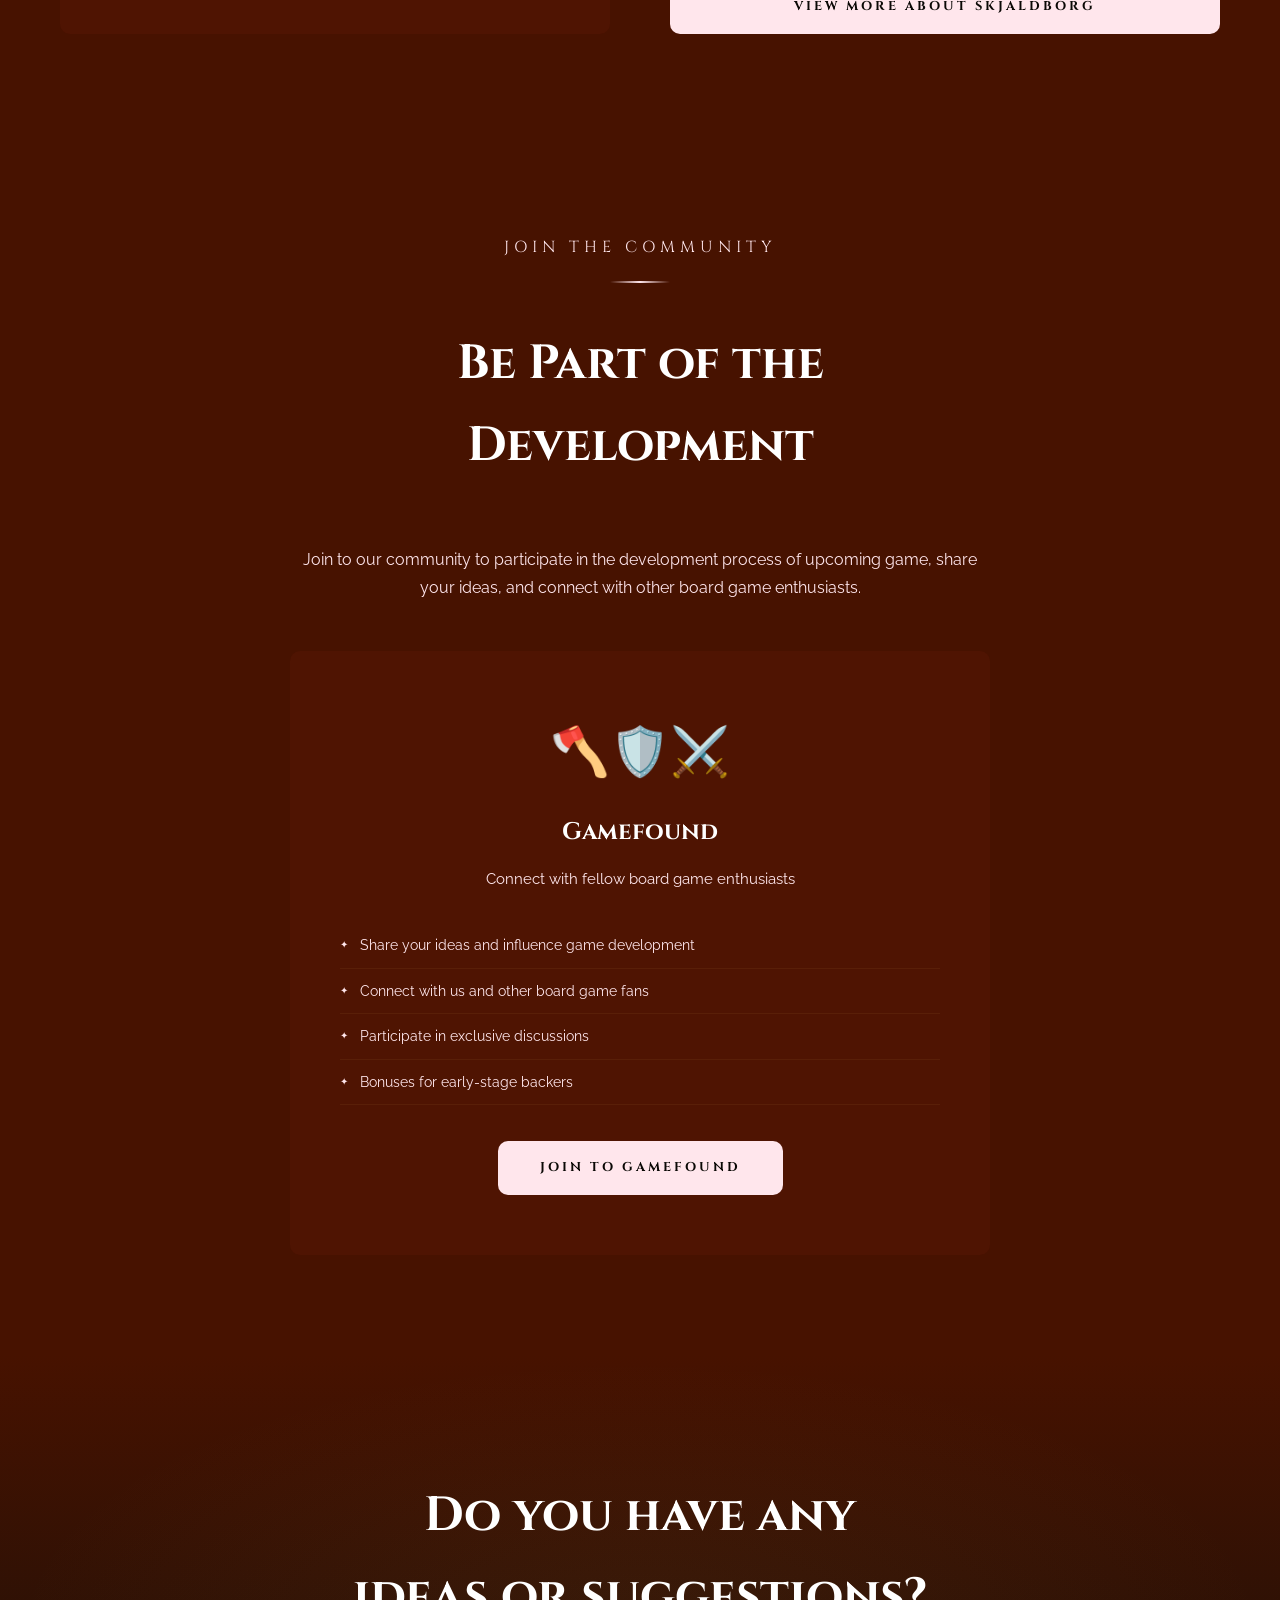
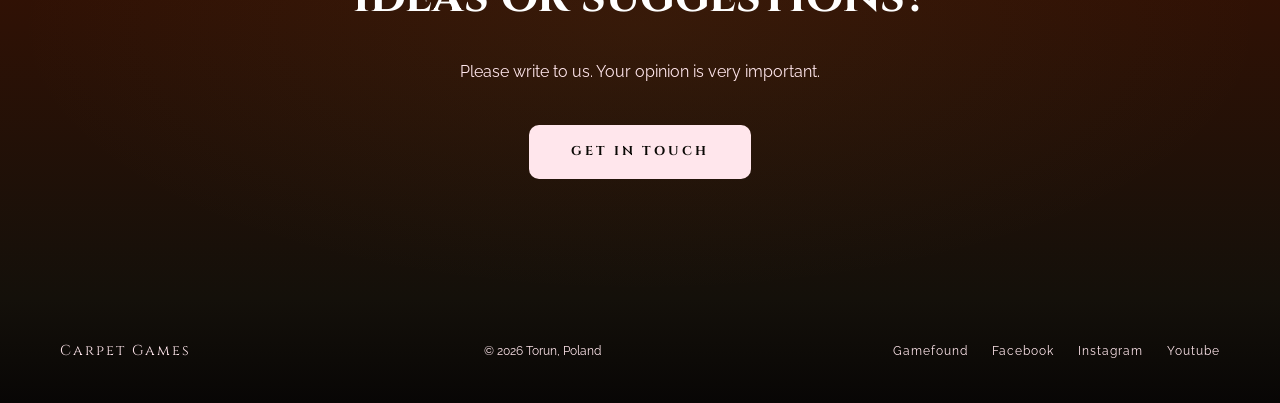
==== commit bc173f22: "Add files via upload Big changes :)" ====
--- a/index.html
+++ b/index.html
@@ -1,5 +1,5 @@
 <!DOCTYPE html>
-<html lang="en">
+<html lang="en" data-lang="en">
 <head>
   <meta charset="UTF-8" />
   <meta name="viewport" content="width=device-width, initial-scale=1.0"/>
@@ -21,6 +21,7 @@
       <li><a href="#games">Skjaldborg</a></li>
       <li><a href="#community">Gamefound</a></li>
       <li><a href="#contact">Contact</a></li>
+      <button class="lang-toggle" id="lang-toggle" aria-label="Zmień język" onclick="window.location.href='pl.html'">🇵🇱</button>
     </ul>
     <button class="hamburger" id="hamburger" aria-label="Menu">
       <span></span><span></span><span></span>
@@ -29,10 +30,12 @@
 
   <!-- MOBILE MENU -->
   <div class="mobile-menu" id="mobileMenu">
+    <button class="lang-toggle" id="lang-toggle" aria-label="Zmień język" onclick="window.location.href='pl.html'">🇵🇱</button>
     <a href="#about"     onclick="closeMenu()">About</a>
     <a href="#games"     onclick="closeMenu()">Skjaldborg</a>
     <a href="#community" onclick="closeMenu()">Gamefound</a>
     <a href="#contact"   onclick="closeMenu()">Contact</a>
+
   </div>
 
   <!-- HERO -->
@@ -40,7 +43,7 @@
     <img src="images/logo1.png" alt="Carpet Games Logo" class="hero-logo">
     <h1><span>Carpet Games</span></h1>
     <p class="hero-subtitle">It all stared on a carpet ...</p>
-    <a href="#games" class="hero-cta">Discover Skjaldborg</a>
+    <a href="#games" class="hero-cta">Discover our first game</a>
     <a href="#about" class="hero-arrow" aria-label="Scroll down">
       <svg xmlns="http://www.w3.org/2000/svg" width="28" height="28" viewBox="0 0 24 24" fill="none" stroke="currentColor" stroke-width="1.5" stroke-linecap="round" stroke-linejoin="round">
         <line x1="12" y1="5" x2="12" y2="19"/>
@@ -55,43 +58,72 @@
       <div class="about-text reveal-left">
         <p class="section-label">About Carpet Games</p>
         <div class="gold-divider"></div>
-        <h2 class="section-title">Passion for Play</h2>
+        <h2 class="section-title">Where It All Began</h2>
+        <div class="about-content">
+          <!-- Tekst -->
+          <div class="about-paragraphs">
+            <p>Carpet Games was born in the minds of two friends, Mariusz and Sebastian. A few years ago, board games were not really part of our world. As passionate PC gamers, we treated them more as something “on the side.” Everything changed in 2023, when a friend invited us over for a board game night. What surprised us the most was how much fun they were and how different the experience was compared to playing on a computer screen. It felt completely different.A week later, we bought our first game, 7 Wonders Duel, and we still play it to this day.</p>
+            <p>In 2025, we discovered that our city library allows people to borrow board games. That was a breakthrough in our lives! Throughout the entire first half of the year, we tested new titles practically every week.</p>
+            <p class="about-short">Interestingly, everything took place… on the carpet. →</p>
+            <div class="about-extra">
+              <p>Interestingly, everything took place… on the carpet. From the very first game we bought to the many titles we later borrowed, we always played on the floor—never at a table. During our games together, we gradually started looking at board games not only as players, but more and more as creators. We analyzed mechanics, introduced our own modifications, and tested how they affected the gameplay. Over time, casual thoughts began to appear: “What if we created something of our own?” At first there was no plan and no concrete ideas—just conversations that slowly became more serious. We don’t even remember the exact moment when we started writing down our first ideas. One day we simply realized that we had gathered so much material that we wanted to share it with others.</p>
+              <p>It was on the carpet in the living room where the ideas, discussions, and the first sketches of mechanics were born. When we started thinking about a name for the company, the answer was closer than we expected. After all, we had always played on the carpet. That’s how Carpet Games came to be. Not long after, the idea for our first game was born—a project that we are now developing under the title “Skjaldborg.”</p>
+            </div>
+          </div>
+          <div class="about-decoration-wrapper reveal-right delay-2">
+            <div id="about-deco-default">
+              <img src="images/logo2.png" alt="Carpet Games" class="about-logo">
+            </div>
+            <!-- Zdjęcia po rozwinięciu -->
+            <div class="about-deco-people" id="about-deco-people">
+              <div class="person-card">
+                <div class="person-card-inner" id="card1">
+                  <div class="person-card-front">
+                    <img src="images/people1.png" alt="Mariusz">
+                  </div>
+                  <div class="person-card-back">
+                    <p>Mario</p>
+                  </div>
+                  <button class="card-flip-btn card-flip-front" onclick="flipCard('card1')">→</button>
+                  <button class="card-flip-btn card-flip-back"  onclick="flipCard('card1')">←</button>
+                </div>
+              </div>
+              <div class="person-card">
+                <div class="person-card-inner" id="card2">
+                  <div class="person-card-front">
+                    <img src="images/people2.png" alt="Sebastian">
+                  </div>
+                  <div class="person-card-back">
+                    <p>Seba</p>
+                  </div>
+                  <button class="card-flip-btn card-flip-front" onclick="flipCard('card2')">→</button>
+                  <button class="card-flip-btn card-flip-back"  onclick="flipCard('card2')">←</button>
+                </div>
+              </div>
+            </div><!-- /.about-deco-people -->
+          </div><!-- /.about-decoration-wrapper -->
+        </div><!-- /.about-content -->
+        <button class="btn-read-more" onclick="toggleAbout(this)">Read More</button>
+      </div><!-- /.about-text -->
+    </div><!-- /.about-inner -->
+  </section>
 
-        <div class="about-content">
-          <div class="about-paragraphs">
-            <p>Carpet Games is simply dummy text of the printing and typesetting industry. Carpet Games has been the industry's standard dummy text ever since the 1500s, when an unknown printer took a galley of type and scrambled it to make a type specimen book.</p>
-            <p>It has survived not only five centuries, but also the leap into electronic typesetting, remaining essentially unchanged. It was popularised in the 1960s with the release of Letraset sheets containing Carpet Games passages, and more recently with desktop publishing software like Aldus PageMaker including versions of Carpet Games.</p>
-          </div>
-          <div class="about-decoration reveal-right delay-2">
-            <img src="images/logo2.png" alt="Carpet Games" class="about-logo">
-          </div>
-        </div>
-        <a href="#" class="btn-outline">Learn More</a>
-      </div>
-    </div>
-
-  </section>
 
   <!-- FEATURED GAME -->
   <section class="featured" id="games">
     <div style="max-width:1200px;margin:0 auto;">
       <p class="section-label">Skjaldborg</p>
       <div class="gold-divider reveal delay-1"></div>
+      <div class="game-card-image">
+        <img src="images/logo3.png" alt="Skjaldborg" class="game-card-img">
+      </div>
       <div class="featured-grid">
-        <div class="game-card reveal-left delay-1">
-          <div class="game-card-image">
-            <img src="images/logo3.png" alt="Skjaldborg" class="game-card-img">
-          </div>
-          <div class="game-card-body">
-            <p class="game-tagline">Game • Victory • Glory</p>
-            <p class="game-desc">Carpet Games is simply dummy text of the printing and typesetting industry. Carpet Games has been the industry's standard dummy text ever since the 1500s, when an unknown printer took a galley of type and scrambled it to make a type specimen book. It has survived not only five centuries, but also the leap into electronic typesetting, remaining essentially unchanged. It was popularised in the 1960s with the release of Letraset sheets containing Carpet Games passages, and more recently with desktop publishing software like Aldus PageMaker including versions of Carpet Games.</p>
-            <div class="game-highlights">
-              <h4>Core Gameplay Highlights</h4>
-              <div class="highlight-item"><strong>Engine</strong><span>including versions of Carpet Games.</span></div>
-              <div class="highlight-item"><strong>Powers</strong><span>It has survived not only five centuries</span></div>
-              <div class="highlight-item"><strong>Destiny</strong><span>Carpet Games has been the industry's</span></div>
-              <div class="highlight-item"><strong>Turns</strong><span>Fast to play</span></div>
-            </div>
+        <div style="display:flex;flex-direction:column;gap:24px;" class="reveal-left delay-2">
+          <div class="game-stats" style="flex:1;">
+            <p class="game-tagline">Game • History • Adventure</p>
+            <p class="game-desc">Skjaldborg is a two-player tactical strategy game set during real conflicts from 793–1066. Each scenario recreates a historical battle in which players take opposite sides of the battlefield as rulers of Viking forces and Anglo-Saxon kingdoms. This is not an abstract clash of armies, but a confrontation grounded in history, with real dates, actual commanders, and authentic events.</p>
+            <p class="game-desc">At the heart of the game are tactical unit clashes on the battlefield. The placement of troops is crucial, and the six positions on the board force players to make careful offensive and defensive decisions. A single mistake can open the way for an assault on the enemy’s fortress. Gameplay is divided into years and seasons, and random events together with changing weather conditions can dramatically alter the situation on the front.</p>
+            <p class="game-desc">However, Skjaldborg is more than just a war game. Thanks to the Book of Scenarios, each campaign becomes a story about a specific battle and the people who took part in it. You may change the outcome of history, but you will always learn how it truly unfolded. It is a raw, realistic journey into an era when history was written on the battlefield.</p>
           </div>
         </div>
         <div style="display:flex;flex-direction:column;gap:24px;" class="reveal-right delay-2">
@@ -100,13 +132,16 @@
               <div class="stat-item"><div class="stat-label">Players</div><div class="stat-value">2</div></div>
               <div class="stat-item"><div class="stat-label">Play Time</div><div class="stat-value">60–120 min</div></div>
               <div class="stat-item"><div class="stat-label">Age</div><div class="stat-value">14+</div></div>
-              <div class="stat-item"><div class="stat-label">Status</div><div class="stat-value" style="font-size:0.85rem;">Gamefound<br/>Feb 2027</div></div>
+              <div class="stat-item"><div class="stat-label">Type</div><div class="stat-value" style="font-size:0.85rem;">Asymmetric Duel</div></div>
             </div>
           </div>
           <div class="game-stats" style="flex:1;">
-            <p class="game-tagline" style="margin-bottom:14px;">The Story Behind the Name</p>
-            <p class="game-desc">Carpet Games is simply dummy text of the printing and typesetting industry. Carpet Games has been the industry's standard dummy text ever since the 1500s, when an unknown printer took a galley of type and scrambled it to make a type specimen book.</p>
-            <p class="game-desc">It has survived not only five centuries, but also the leap into electronic typesetting, remaining essentially unchanged. It was popularised in the 1960s with the release of Letraset sheets containing Carpet Games passages, and more recently with desktop publishing software like Aldus PageMaker including versions of Carpet Games.</p>
+            <h4>Core Gameplay Mechanics</h4>
+            <div class="highlight-item"><strong>Scenarios based on real events.</strong></div>
+            <div class="highlight-item"><strong>Side missions and story objectives.</strong></div>
+            <div class="highlight-item"><strong>Events and weather change the course of the game.</strong></div>
+            <div class="highlight-item"><strong>Unit placement determines their strength.</strong></div>
+            <div class="highlight-item"><strong>Different ways to achieve victory.</strong></div>
           </div>
           <a href="skjaldborg.html" class="btn-outline" style="text-align:center;">View more about Skjaldborg</a>
         </div>
@@ -120,16 +155,16 @@
       <p class="section-label">Join the Community</p>
       <div class="gold-divider center reveal delay-1"></div>
       <h2 class="section-title reveal delay-2">Be Part of the Development</h2>
-      <p class="reveal delay-3">Join to our community to participate in the development process of upcoming games, share your ideas, and connect with other board game enthusiasts.</p>
+      <p class="reveal delay-3">Join to our community to participate in the development process of upcoming game, share your ideas, and connect with other board game enthusiasts.</p>
       <div class="gamefound-card reveal delay-4">
-        <span class="gamefound-icon">🎲</span>
+        <span class="gamefound-icon">🪓🛡️⚔️</span>
         <h3>Gamefound</h3>
         <p>Connect with fellow board game enthusiasts</p>
         <ul class="community-list">
-          <li>Get early access to playtesting opportunities</li>
           <li>Share your ideas and influence game development</li>
-          <li>Connect with me and other board game fans</li>
-          <li>Participate in exclusive events and discussions</li>
+          <li>Connect with us and other board game fans</li>
+          <li>Participate in exclusive discussions</li>
+          <li>Bonuses for early-stage backers</li>
         </ul>
         <a href="#" class="btn-gamefound">Join to Gamefound</a>
       </div>
@@ -138,8 +173,8 @@
 
   <!-- CTA -->
   <section class="cta-section" id="contact">
-    <h2 class="reveal">Ready to Join the Adventure?</h2>
-    <p class="reveal delay-1">Stay updated on upcoming releases, events, and exclusive offers.</p>
+    <h2 class="reveal">Do you have any <br>ideas or suggestions?</br></h2>
+    <p class="reveal delay-1">Please write to us. Your opinion is very important.</p>
     <a href="mailto:contact@carpetgames.com" class="btn-outline reveal delay-2">Get in Touch</a>
   </section>
 
@@ -148,9 +183,10 @@
     <div class="footer-logo">Carpet Games</div>
     <div class="footer-copy">© 2026 Torun, Poland</div>
     <div class="footer-links">
-      <a href="#">Privacy</a>
       <a href="#">Gamefound</a>
-      <a href="#">Contact</a>
+      <a href="#">Facebook</a>
+      <a href="#">Instagram</a>
+      <a href="#">Youtube</a>
     </div>
   </footer>
 
--- a/style.css
+++ b/style.css
@@ -68,7 +68,7 @@
   text-decoration: none;
   font-weight: 700;
   padding: 16px 42px;
-  border-radius: 2px;
+  border-radius: 10px;
   transition: background 0.3s, transform 0.2s;
 }
 .hero-cta:hover,
@@ -132,24 +132,6 @@
   display: block;
 }
 
-/* ─── HERO LOGO ─── */
-.hero-logo {
-  width: clamp(200px, 50vw, 620px);
-  height: auto;
-  margin-bottom: 24px;
-  filter: drop-shadow(0 0 30px rgba(201,168,76,0.2));
-}
-
-/* ─── HERO ARROW ─── */
-.hero-arrow {
-  position: absolute; bottom: 40px; left: 50%; transform: translateX(-50%);
-  color: var(--text);
-  opacity: 0.5;
-  transition: opacity 0.3s, transform 0.3s;
-  animation: arrowBounce 2s ease-in-out infinite;
-}
-.hero-arrow:hover { opacity: 1; }
-
 .nav-links { display: flex; gap: 36px; list-style: none; }
 .nav-links a {
   color: var(--text); text-decoration: none;
@@ -158,6 +140,19 @@
   transition: color 0.3s;
 }
 .nav-links a:hover { color: var(--text); }
+
+/* ─── CHANGE LANGUAGE ─── */
+.lang-toggle {
+  background: none;
+  border: none;
+  cursor: pointer;
+  font-size: 1.6rem;
+  line-height: 1;
+  padding: 0;
+  display: flex;
+  align-items: right;
+  flex-shrink: 0;
+}
 
 /* ─── HAMBURGER ─── */
 .hamburger {
@@ -169,7 +164,7 @@
 }
 .hamburger span {
   display: block; width: 24px; height: 2px;
-  background: var(--text); border-radius: 2px;
+  background: var(--text); border-radius: 10px;
   transition: transform 0.35s ease, opacity 0.25s ease, width 0.3s ease;
   transform-origin: center;
 }
@@ -181,7 +176,7 @@
 .mobile-menu {
   display: none;
   position: fixed; inset: 0; z-index: 90;
-  background: rgba(10,8,5,0.97);
+  background: rgba(10,8,5,1);
   flex-direction: column; align-items: center; justify-content: center;
   opacity: 0; transform: translateY(-12px);
   transition: opacity 0.35s ease, transform 0.35s ease;
@@ -201,12 +196,30 @@
 .mobile-menu a:last-child { border-bottom: none; }
 .mobile-menu a:hover { color: var(--text); }
 
+/* ─── HERO LOGO ─── */
+.hero-logo {
+  width: clamp(200px, 50vw, 620px);
+  height: auto;
+  margin-bottom: 24px;
+  filter: drop-shadow(0 0 30px rgba(201,168,76,0.2)); /* ─── Poświata pod logo ─── */
+}
+
+/* ─── HERO ARROW ─── */
+.hero-arrow {
+  position: absolute; bottom: 40px; left: 50%; transform: translateX(-50%);
+  color: var(--text);
+  opacity: 0.5;
+  transition: opacity 0.3s, transform 0.3s;
+  animation: arrowBounce 2s ease-in-out infinite;
+}
+.hero-arrow:hover { opacity: 1; }
+
 /* ─── HERO ─── */
 .hero {
   min-height: 100vh;
   display: flex; flex-direction: column; align-items: center; justify-content: center;
   text-align: center; padding: 120px 40px 80px;
-  background: radial-gradient(ellipse at center top, rgba(201,168,76,0.12) 0%, transparent 60%);
+  background: radial-gradient(ellipse at center top, rgba(201,168,76,0.12) 0%, transparent 60%); /* ─── Poświata sekcji ─── */
   position: relative; overflow: hidden;
 }
 
@@ -214,7 +227,7 @@
   display: inline-block;
   color: var(--text); font-family: 'Cinzel', serif;
   font-size: 0.7rem; letter-spacing: 4px; text-transform: uppercase;
-  padding: 7px 20px; margin-bottom: 30px; border-radius: 2px;
+  padding: 7px 20px; margin-bottom: 30px; border-radius: 10px;
 }
 
 .hero h1 {
@@ -247,24 +260,27 @@
 .featured { padding: 100px 60px; background: var(--primary_color); }
 
 .featured-grid {
-  display: grid; grid-template-columns: 1fr 1fr;
-  gap: 60px; max-width: 1200px; margin: 0 auto;
-}
-
-.game-card,
+  display: grid;
+  grid-template-columns: 1fr 1fr;
+  gap: 60px;
+}
+
 .game-stats {
   background: var(--secondary_color);
-  border-radius: 4px;
-}
-
-.game-card { overflow: hidden; }
-.game-stats { padding: 32px 36px; }
+  border-radius: 10px;
+  padding: 32px 36px;
+}
 
 .game-card-image {
-  width: 100%; height: 280px;
+  width: 100%;
+  height: 380px;
   background: linear-gradient(135deg, #1a120a 0%, #2e1e0e 40%, #1a1208 100%);
-  display: flex; align-items: center; justify-content: center;
+  display: flex;
+  align-items: center;
+  justify-content: center;
+  border-radius: 14px;
   overflow: hidden;
+  margin-bottom: 24px;
 }
 
 .game-card-img {
@@ -273,47 +289,64 @@
   object-fit: cover;
 }
 
-
-.game-card-body { padding: 36px; }
-
 .game-tagline {
-  font-family: 'Cinzel', serif; color: var(--text);
-  font-size: 0.85rem; letter-spacing: 3px; margin-bottom: 16px;
+  font-family: 'Cinzel', serif;
+  color: var(--text);
+  font-size: 0.85rem;
+  letter-spacing: 3px;
+  margin-bottom: 16px;
 }
 
 .game-desc {
-  color: var(--text); font-size: 0.95rem;
-  line-height: 1.8; margin-bottom: 28px;
-}
-
-.game-highlights h4 {
-  font-family: 'Cinzel', serif; font-size: 0.75rem;
-  letter-spacing: 3px; text-transform: uppercase;
-  color: var(--text); margin-bottom: 14px;
+  color: var(--text);
+  font-size: 0.95rem;
+  line-height: 1.8;
+  margin-bottom: 28px;
+}
+
+h4 {
+  font-family: 'Cinzel', serif;
+  font-size: 0.75rem;
+  letter-spacing: 3px;
+  text-transform: uppercase;
+  color: var(--text);
+  margin-bottom: 14px;
 }
 
 .highlight-item {
-  display: flex; align-items: flex-start; gap: 12px;
-  margin-bottom: 10px; font-size: 0.9rem;
-}
+  display: flex;
+  align-items: flex-start;
+  gap: 12px;
+  margin-bottom: 10px;
+  font-size: 0.9rem;
+}
+
 .highlight-item::before { content: '▸'; color: var(--text); flex-shrink: 0; margin-top: 2px; }
 .highlight-item strong,
 .highlight-item span { color: var(--text); }
 
 .stats-grid { display: grid; grid-template-columns: repeat(4, 1fr); gap: 24px; }
 .stat-item { text-align: center; }
+
 .stat-label {
-  font-size: 0.65rem; letter-spacing: 2px; text-transform: uppercase;
-  color: var(--text); margin-bottom: 8px;
-}
-.stat-value { font-family: 'Cinzel', serif; font-size: 1.2rem; font-weight: 700; color: var(--text); }
+  font-size: 0.65rem;
+  letter-spacing: 2px;
+  text-transform: uppercase;
+  color: var(--text);
+  margin-bottom: 8px;
+}
+
+.stat-value {
+  font-family: 'Cinzel', serif;
+  font-size: 1.2rem;
+  font-weight: 700;
+  color: var(--text);
+}
 
 /* ─── ABOUT ─── */
 .about { padding: 100px 60px; background: var(--primary_color); }
 
-.about-inner {
-  max-width: 1200px; margin: 0 auto;
-}
+.about-inner { max-width: 1200px; margin: 0 auto; }
 
 .about-text p { color: var(--text); font-size: 1rem; line-height: 1.9; margin-bottom: 20px; }
 .about-text .highlight { color: var(--text); }
@@ -324,22 +357,153 @@
   gap: 80px;
 }
 
-.about-paragraphs {
-  flex: 1;
-}
-
-.about-decoration {
-  flex: 1;
-  display: flex;
-  align-items: center;
-  justify-content: center;
-}
+.about-paragraphs { flex: 1; }
 
 .about-logo {
   width: clamp(200px, 420px, 420px);
   height: auto;
   filter: drop-shadow(0 0 40px rgba(201,168,76,0.15));
-}
+  border-radius: 14px;
+}
+
+.about-decoration-wrapper {
+  flex: 1;
+  display: flex;
+  align-items: center;
+  justify-content: center;
+  position: relative;
+  min-width: 0;
+}
+
+#about-deco-default {
+  display: flex;
+  flex-direction: column;
+  align-items: center;
+  justify-content: center;
+  opacity: 1;
+  transition: opacity 0.8s ease;
+}
+
+#about-deco-default.hide {
+  opacity: 0;
+  pointer-events: none;
+}
+
+.about-deco-people {
+  position: absolute;
+  display: flex;
+  flex-direction: column;
+  align-items: center;
+  justify-content: center;
+  gap: 24px;
+  opacity: 0;
+  pointer-events: none;
+  transition: opacity 0.8s ease;
+}
+
+.about-deco-people.show {
+  opacity: 1;
+  pointer-events: all;
+}
+
+.about-extra {
+  max-height: 0;
+  overflow: hidden;
+  transition: max-height 0.8s ease;
+}
+
+.about-extra.open { max-height: 1000px; }
+
+.btn-read-more {
+  display: inline-block;
+  background: var(--text);
+  color: var(--btn-color);
+  font-family: 'Cinzel', serif;
+  font-size: 0.8rem;
+  letter-spacing: 3px;
+  text-transform: uppercase;
+  font-weight: 700;
+  padding: 16px 42px;
+  border-radius: 10px;
+  border: none;
+  cursor: pointer;
+  margin-top: 24px;
+  transition: background 0.3s, transform 0.2s;
+}
+.btn-read-more:hover {
+  background: var(--btn-bcg-color);
+  transform: translateY(-2px);
+}
+
+/* ─── ABOUT - PERSON ─── */
+.person-card {
+  position: relative;
+  width: clamp(200px, 420px, 420px);
+  perspective: 1000px;
+}
+
+.person-card-inner {
+  position: relative;
+  width: 100%;
+  transform-style: preserve-3d;
+  transition: transform 0.7s ease;
+}
+
+.person-card:hover .person-card-inner:not(.flipped) { transform: rotateY(-8deg); }
+.person-card-inner.flipped                          { transform: rotateY(180deg); }
+.person-card:hover .person-card-inner.flipped       { transform: rotateY(172deg); }
+
+.person-card-front,
+.person-card-back {
+  width: 100%;
+  backface-visibility: hidden;
+  -webkit-backface-visibility: hidden;
+  border-radius: 10px;
+  overflow: hidden;
+}
+
+.person-card-front { position: relative; }
+
+.person-card-back {
+  position: absolute; inset: 0;
+  background: #144;
+  transform: rotateY(180deg);
+  display: flex; align-items: center; justify-content: center;
+  padding: 24px;
+  color: var(--text); font-size: 0.95rem; line-height: 1.7;
+}
+
+.person-card-front img {
+  width: 100%; height: auto; display: block;
+}
+
+.card-flip-btn {
+  position: absolute;
+  bottom: 12px; right: 12px;
+  z-index: 10;
+  background: rgba(0,0,0,0.5);
+  border: 1px solid rgba(255,255,255,0.2);
+  color: var(--text);
+  width: 32px; height: 32px;
+  border-radius: 50%;
+  cursor: pointer; font-size: 1rem;
+  display: flex; align-items: center; justify-content: center;
+  transition: background 0.3s;
+  backface-visibility: hidden;
+  -webkit-backface-visibility: hidden;
+}
+.card-flip-btn:hover { background: rgba(0,0,0,0.8); }
+
+/* przycisk przedniej strony — widoczny gdy karta NIE jest obrócona */
+.card-flip-front {
+  transform: translateZ(1px);
+}
+
+/* przycisk tylnej strony — widoczny gdy karta JEST obrócona */
+.card-flip-back {
+  transform: rotateY(180deg) translateZ(1px);
+}
+
 
 /* ─── COMMUNITY ─── */
 .community { padding: 100px 60px; background: var(--primary_color); text-align: center; }
@@ -347,7 +511,7 @@
 
 .gamefound-card {
   background: var(--secondary_color);
-  border-radius: 4px; padding: 60px 50px; margin-top: 50px;
+  border-radius: 10px; padding: 60px 50px; margin-top: 50px;
 }
 .gamefound-icon { font-size: 3rem; margin-bottom: 20px; display: block; }
 .gamefound-card h3 { font-family: 'Cinzel', serif; font-size: 1.5rem; color: #fff; margin-bottom: 14px; }
@@ -406,7 +570,7 @@
   .nav-links { display: none; }
   .hamburger { display: flex; }
   .mobile-menu { display: flex; }
-
+  .lang-toggle { padding-bottom: 30px;}
   .featured,
   .about,
   .community,
@@ -415,8 +579,17 @@
   .featured-grid,
   .about-inner { grid-template-columns: 1fr; gap: 36px; }
 
+
+  .featured { padding: 60px 20px; }
+  .featured-grid { grid-template-columns: 1fr; gap: 30px; }
+  .game-card-image { height: 200px; }
+
   .stats-grid { grid-template-columns: repeat(2, 1fr); }
-  .about-decoration { display: none; }
+  .about-decoration-wrapper { display: none; }
   .gamefound-card { padding: 40px 24px; }
   footer { flex-direction: column; gap: 16px; text-align: center; }
 }
+
+@media (max-width: 1100px) {
+.featured { padding: 60px 20px; }
+.featured-grid { grid-template-columns: 1fr; gap: 30px; }
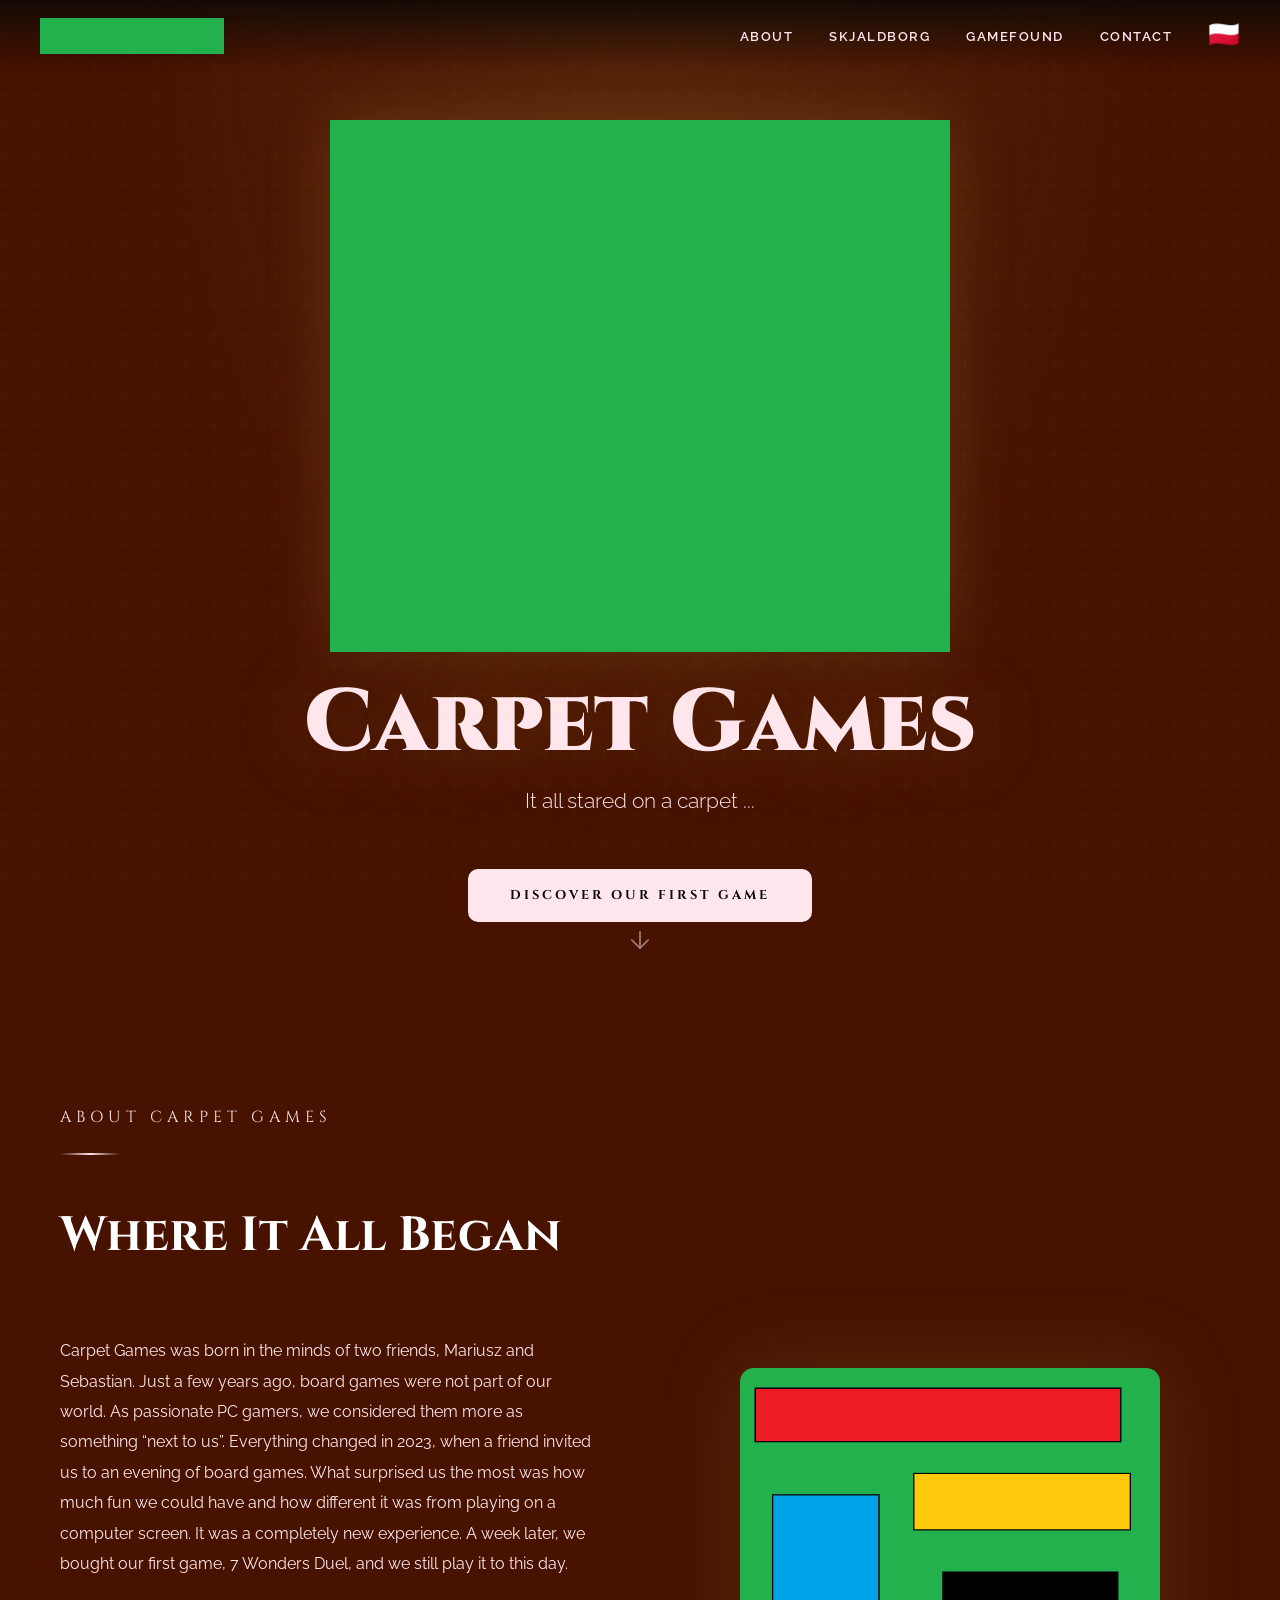
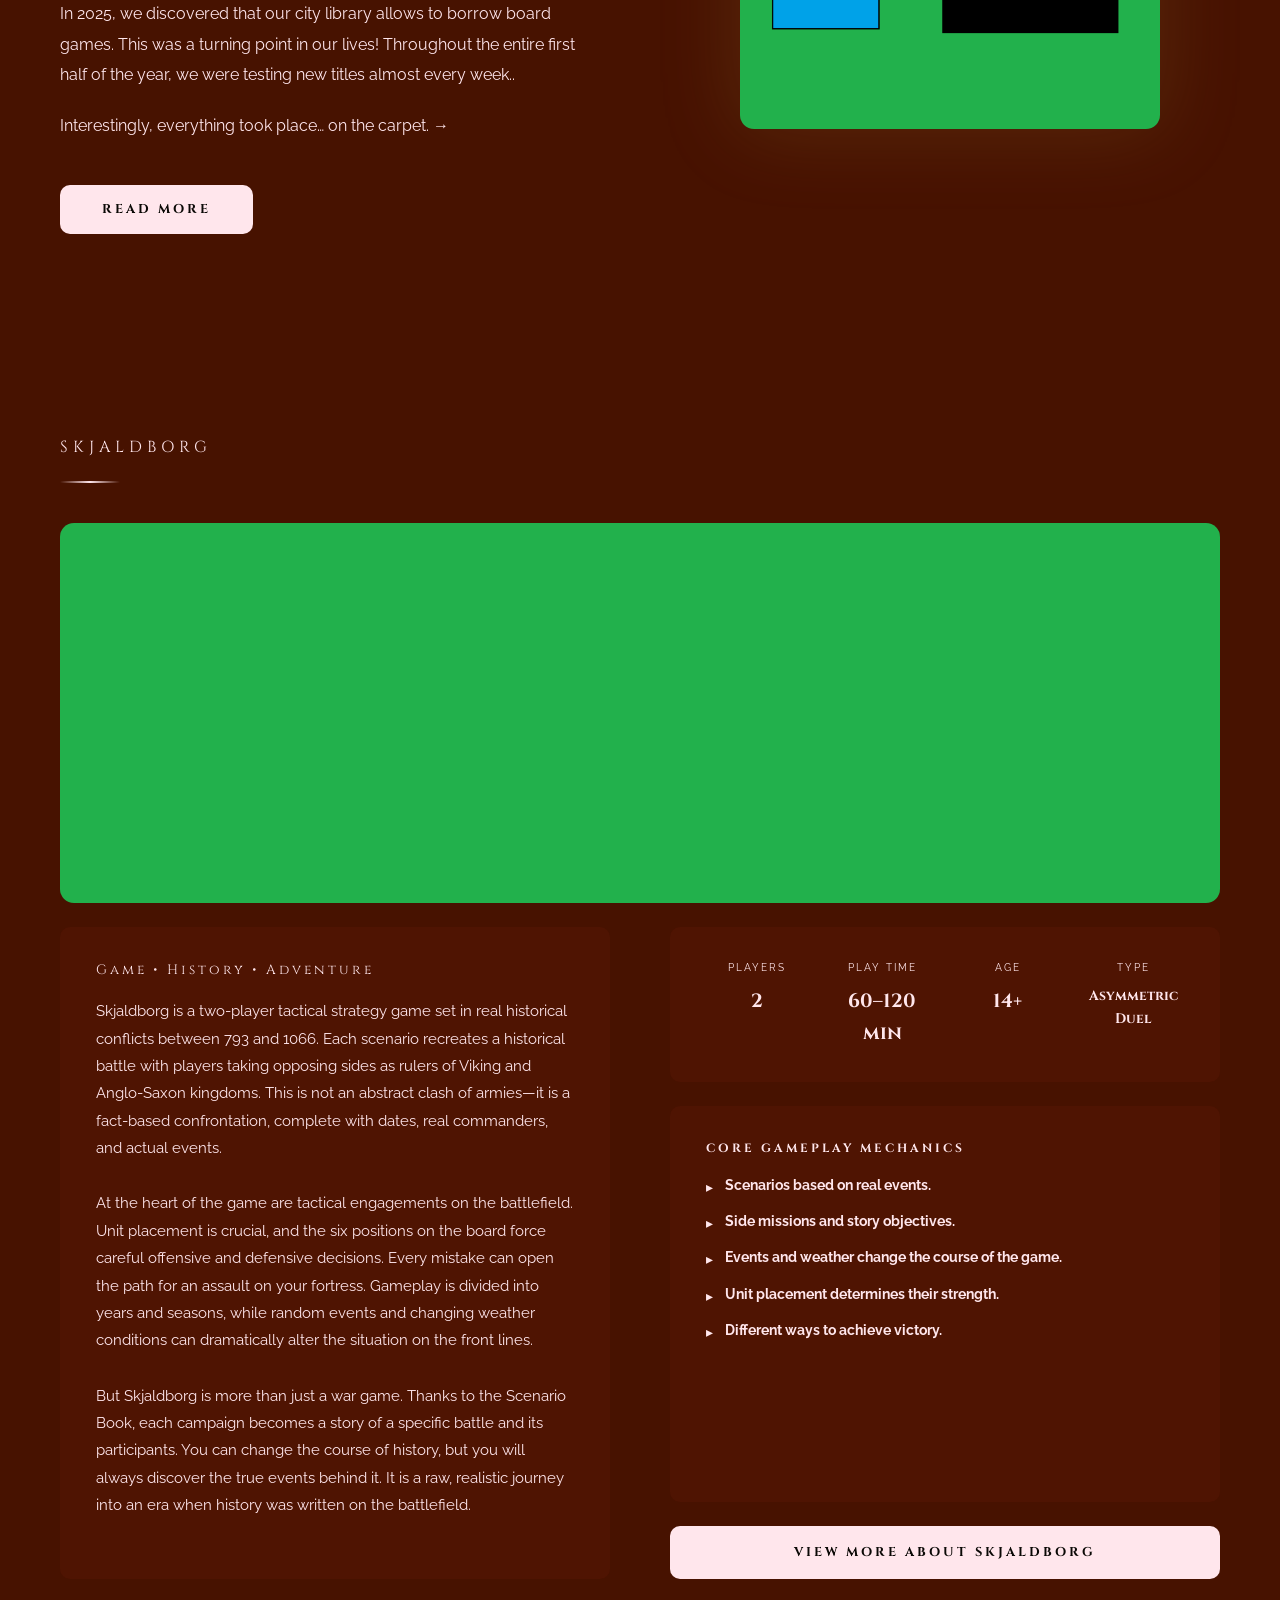
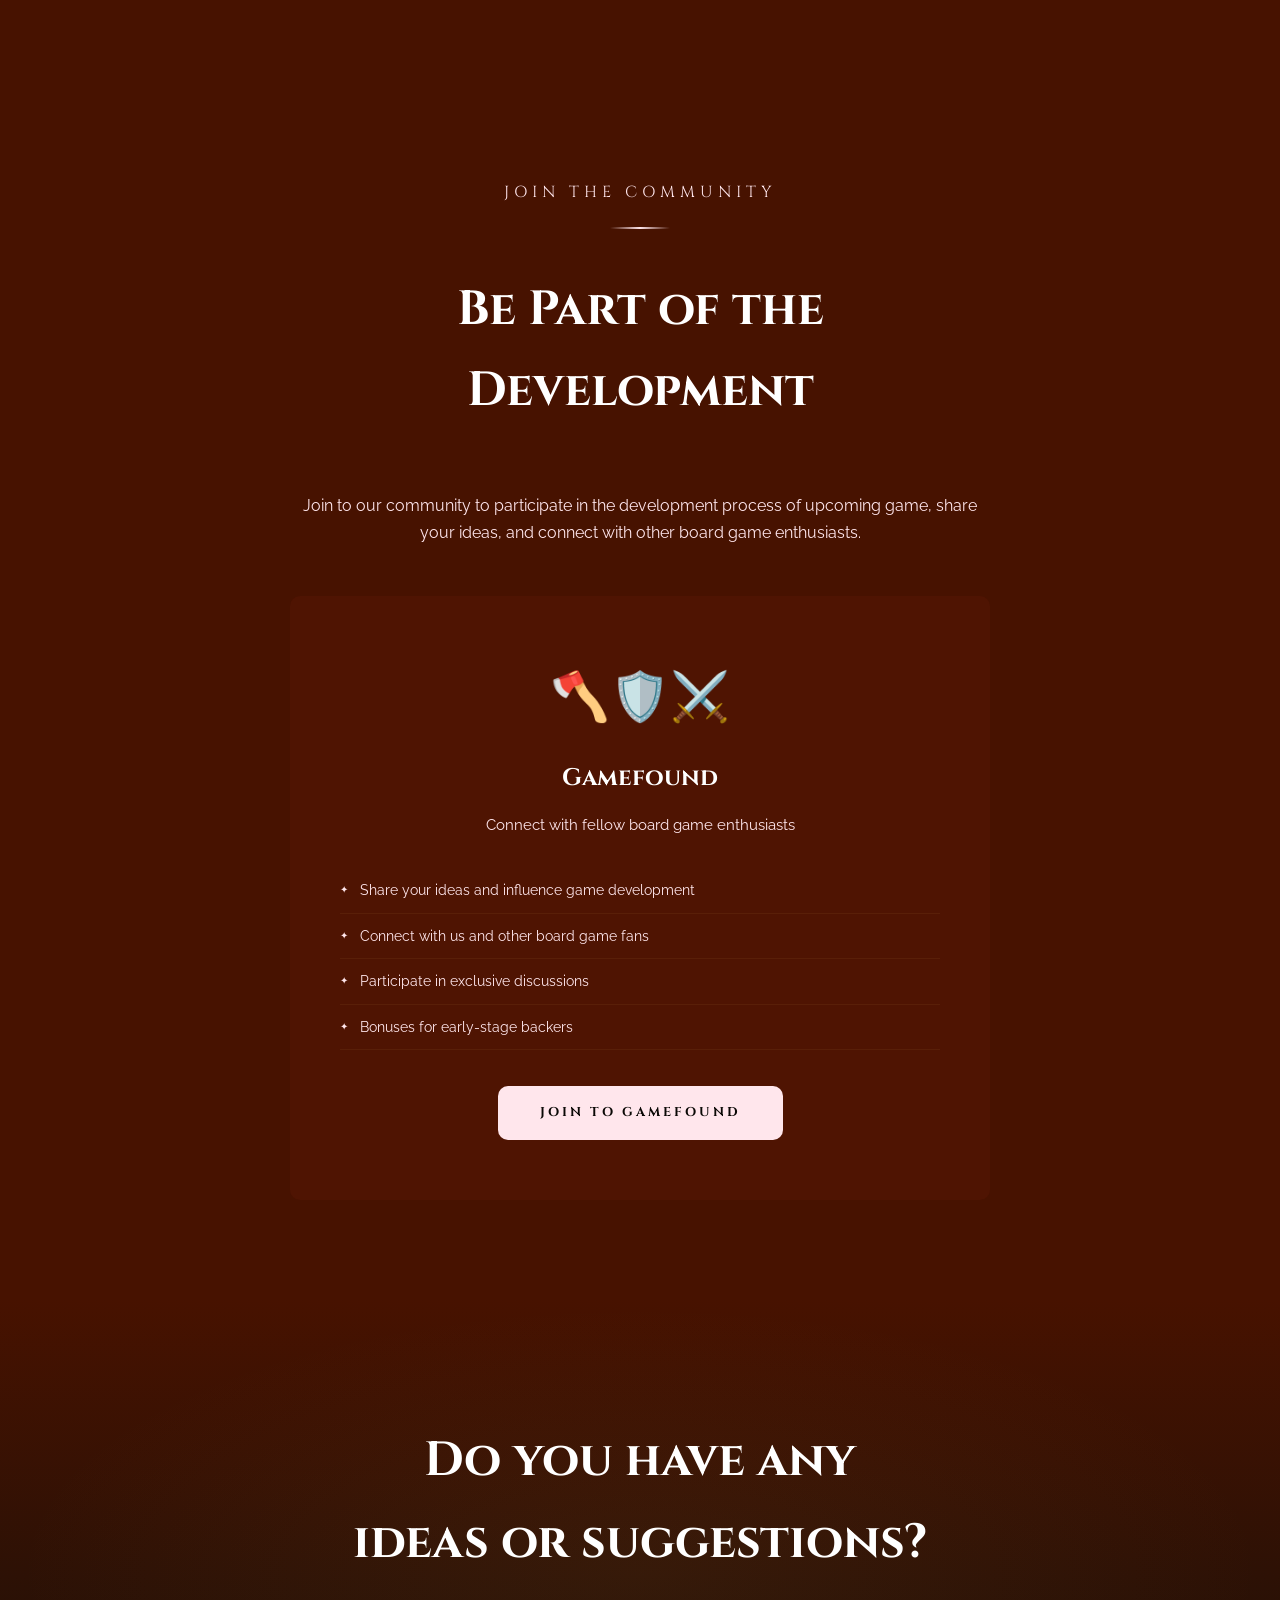
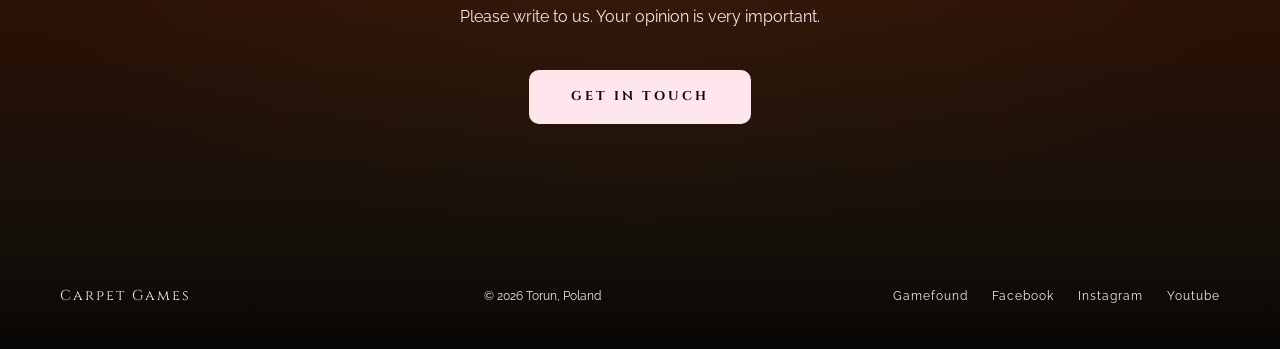
==== commit 2d3791e2: "Add files via upload improved text in english version" ====
--- a/index.html
+++ b/index.html
@@ -62,12 +62,12 @@
         <div class="about-content">
           <!-- Tekst -->
           <div class="about-paragraphs">
-            <p>Carpet Games was born in the minds of two friends, Mariusz and Sebastian. A few years ago, board games were not really part of our world. As passionate PC gamers, we treated them more as something “on the side.” Everything changed in 2023, when a friend invited us over for a board game night. What surprised us the most was how much fun they were and how different the experience was compared to playing on a computer screen. It felt completely different.A week later, we bought our first game, 7 Wonders Duel, and we still play it to this day.</p>
-            <p>In 2025, we discovered that our city library allows people to borrow board games. That was a breakthrough in our lives! Throughout the entire first half of the year, we tested new titles practically every week.</p>
+            <p>Carpet Games was born in the minds of two friends, Mariusz and Sebastian. Just a few years ago, board games were not part of our world. As passionate PC gamers, we considered them more as something “next to us”. Everything changed in 2023, when a friend invited us to an evening of board games. What surprised us the most was how much fun we could have and how different it was from playing on a computer screen. It was a completely new experience. A week later, we bought our first game, 7 Wonders Duel, and we still play it to this day.</p>
+            <p>In 2025, we discovered that our city library allows to borrow board games. This was a turning point in our lives! Throughout the entire first half of the year, we were testing new titles almost every week..</p>
             <p class="about-short">Interestingly, everything took place… on the carpet. →</p>
             <div class="about-extra">
-              <p>Interestingly, everything took place… on the carpet. From the very first game we bought to the many titles we later borrowed, we always played on the floor—never at a table. During our games together, we gradually started looking at board games not only as players, but more and more as creators. We analyzed mechanics, introduced our own modifications, and tested how they affected the gameplay. Over time, casual thoughts began to appear: “What if we created something of our own?” At first there was no plan and no concrete ideas—just conversations that slowly became more serious. We don’t even remember the exact moment when we started writing down our first ideas. One day we simply realized that we had gathered so much material that we wanted to share it with others.</p>
-              <p>It was on the carpet in the living room where the ideas, discussions, and the first sketches of mechanics were born. When we started thinking about a name for the company, the answer was closer than we expected. After all, we had always played on the carpet. That’s how Carpet Games came to be. Not long after, the idea for our first game was born—a project that we are now developing under the title “Skjaldborg.”</p>
+              <p>Interestingly, everything took place… on the carpet. From the very first game we bought to the titles we borrowed from the library, we always played on the floor—never at a table. During these sessions, we began to look at games not only as players, but increasingly as creators. We analyzed game mechanics, introduced our own modifications, and observed how they affected the gameplay. Over time, loose ideas began to emerge: “What if we created something of our own?” With no plan and no concrete details—just conversations that gradually became more serious. We don’t even remember the exact moment when we started writing down our first ideas. We eventually realized we had amassed enough material to want to share it with others.</p>
+              <p>It was on the living room carpet that ideas, discussions, and the first sketches of game mechanics were born. When we began thinking about a name for the company, the answer was closer than we expected. After all, we had always played on the carpet. That’s how Carpet Games came to be. Not long after, the idea for our first game emerged—a project we are now developing under the title Skjaldborg.</p>
             </div>
           </div>
           <div class="about-decoration-wrapper reveal-right delay-2">
@@ -121,9 +121,9 @@
         <div style="display:flex;flex-direction:column;gap:24px;" class="reveal-left delay-2">
           <div class="game-stats" style="flex:1;">
             <p class="game-tagline">Game • History • Adventure</p>
-            <p class="game-desc">Skjaldborg is a two-player tactical strategy game set during real conflicts from 793–1066. Each scenario recreates a historical battle in which players take opposite sides of the battlefield as rulers of Viking forces and Anglo-Saxon kingdoms. This is not an abstract clash of armies, but a confrontation grounded in history, with real dates, actual commanders, and authentic events.</p>
-            <p class="game-desc">At the heart of the game are tactical unit clashes on the battlefield. The placement of troops is crucial, and the six positions on the board force players to make careful offensive and defensive decisions. A single mistake can open the way for an assault on the enemy’s fortress. Gameplay is divided into years and seasons, and random events together with changing weather conditions can dramatically alter the situation on the front.</p>
-            <p class="game-desc">However, Skjaldborg is more than just a war game. Thanks to the Book of Scenarios, each campaign becomes a story about a specific battle and the people who took part in it. You may change the outcome of history, but you will always learn how it truly unfolded. It is a raw, realistic journey into an era when history was written on the battlefield.</p>
+            <p class="game-desc">Skjaldborg is a two-player tactical strategy game set in real historical conflicts between 793 and 1066. Each scenario recreates a historical battle with players taking opposing sides as rulers of Viking and Anglo-Saxon kingdoms. This is not an abstract clash of armies—it is a fact-based confrontation, complete with dates, real commanders, and actual events.</p>
+            <p class="game-desc">At the heart of the game are tactical engagements on the battlefield. Unit placement is crucial, and the six positions on the board force careful offensive and defensive decisions. Every mistake can open the path for an assault on your fortress. Gameplay is divided into years and seasons, while random events and changing weather conditions can dramatically alter the situation on the front lines.</p>
+            <p class="game-desc">But Skjaldborg is more than just a war game. Thanks to the Scenario Book, each campaign becomes a story of a specific battle and its participants. You can change the course of history, but you will always discover the true events behind it. It is a raw, realistic journey into an era when history was written on the battlefield.</p>
           </div>
         </div>
         <div style="display:flex;flex-direction:column;gap:24px;" class="reveal-right delay-2">
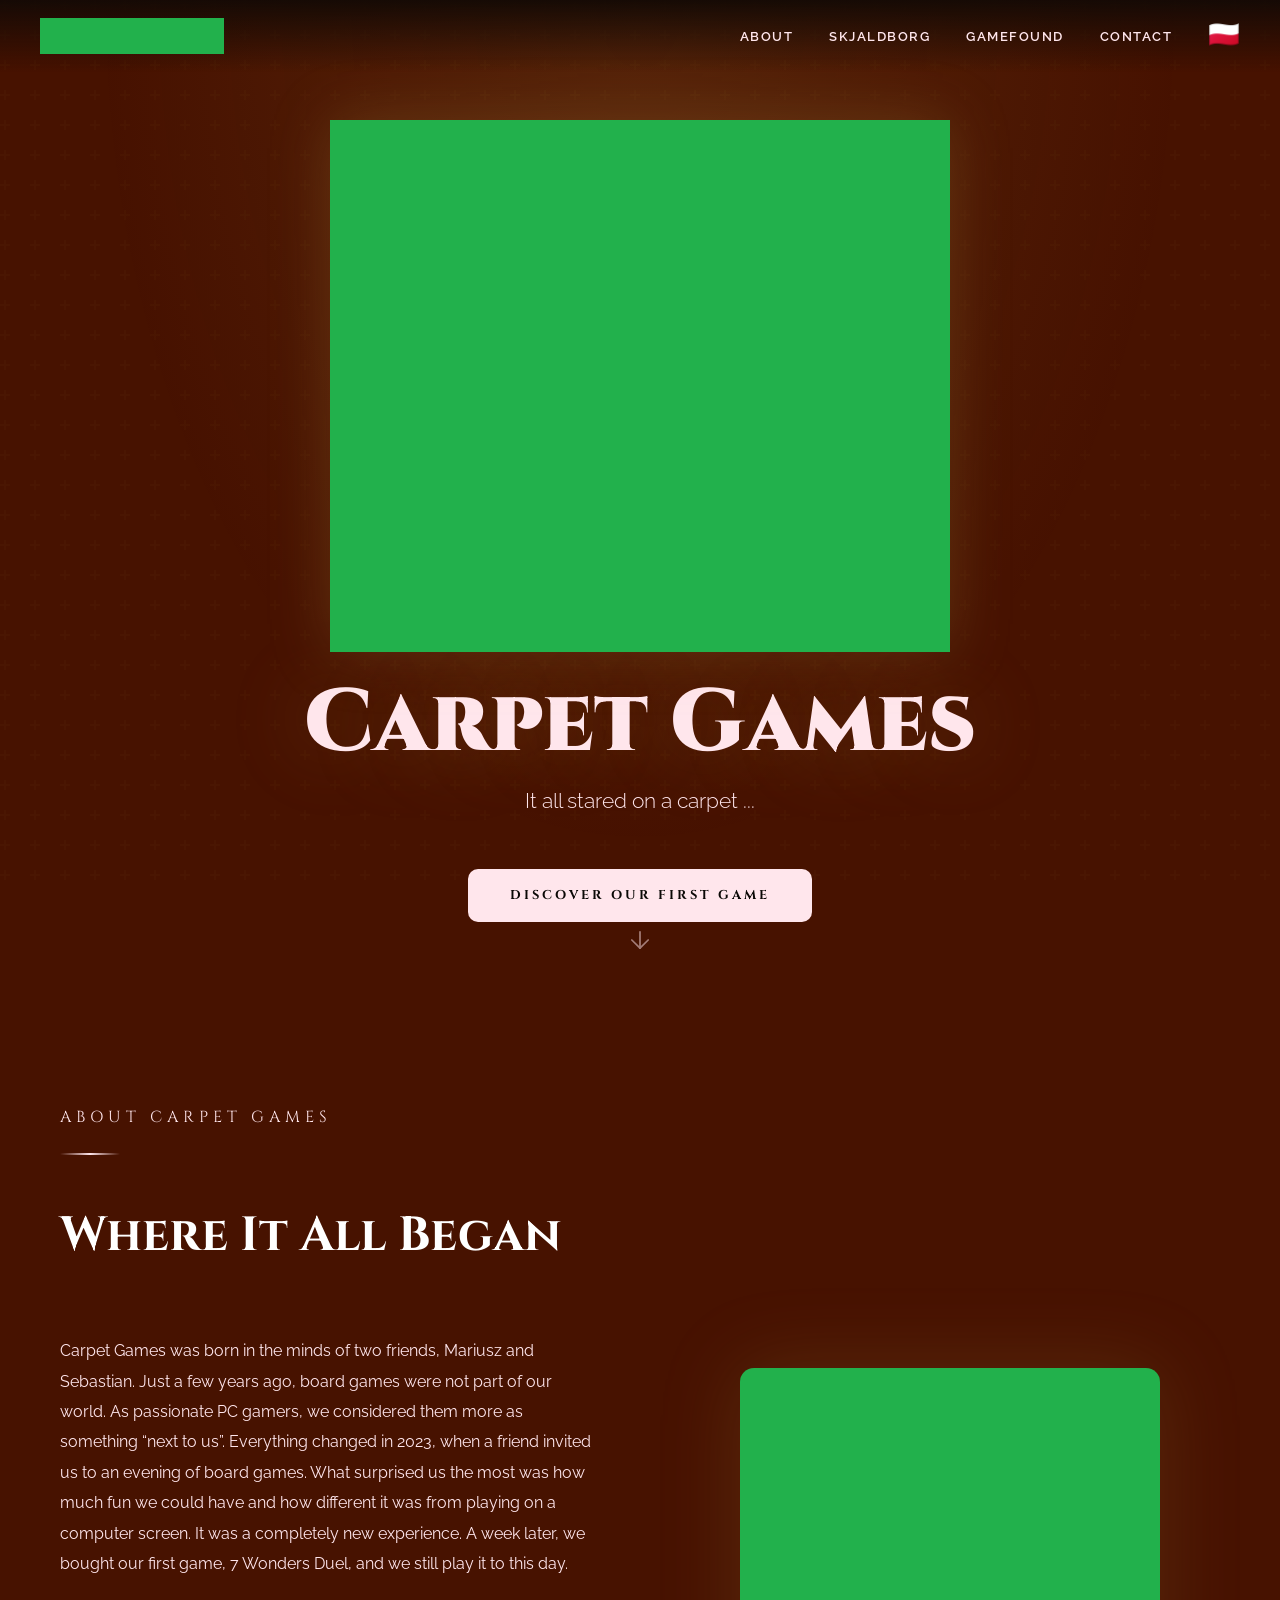
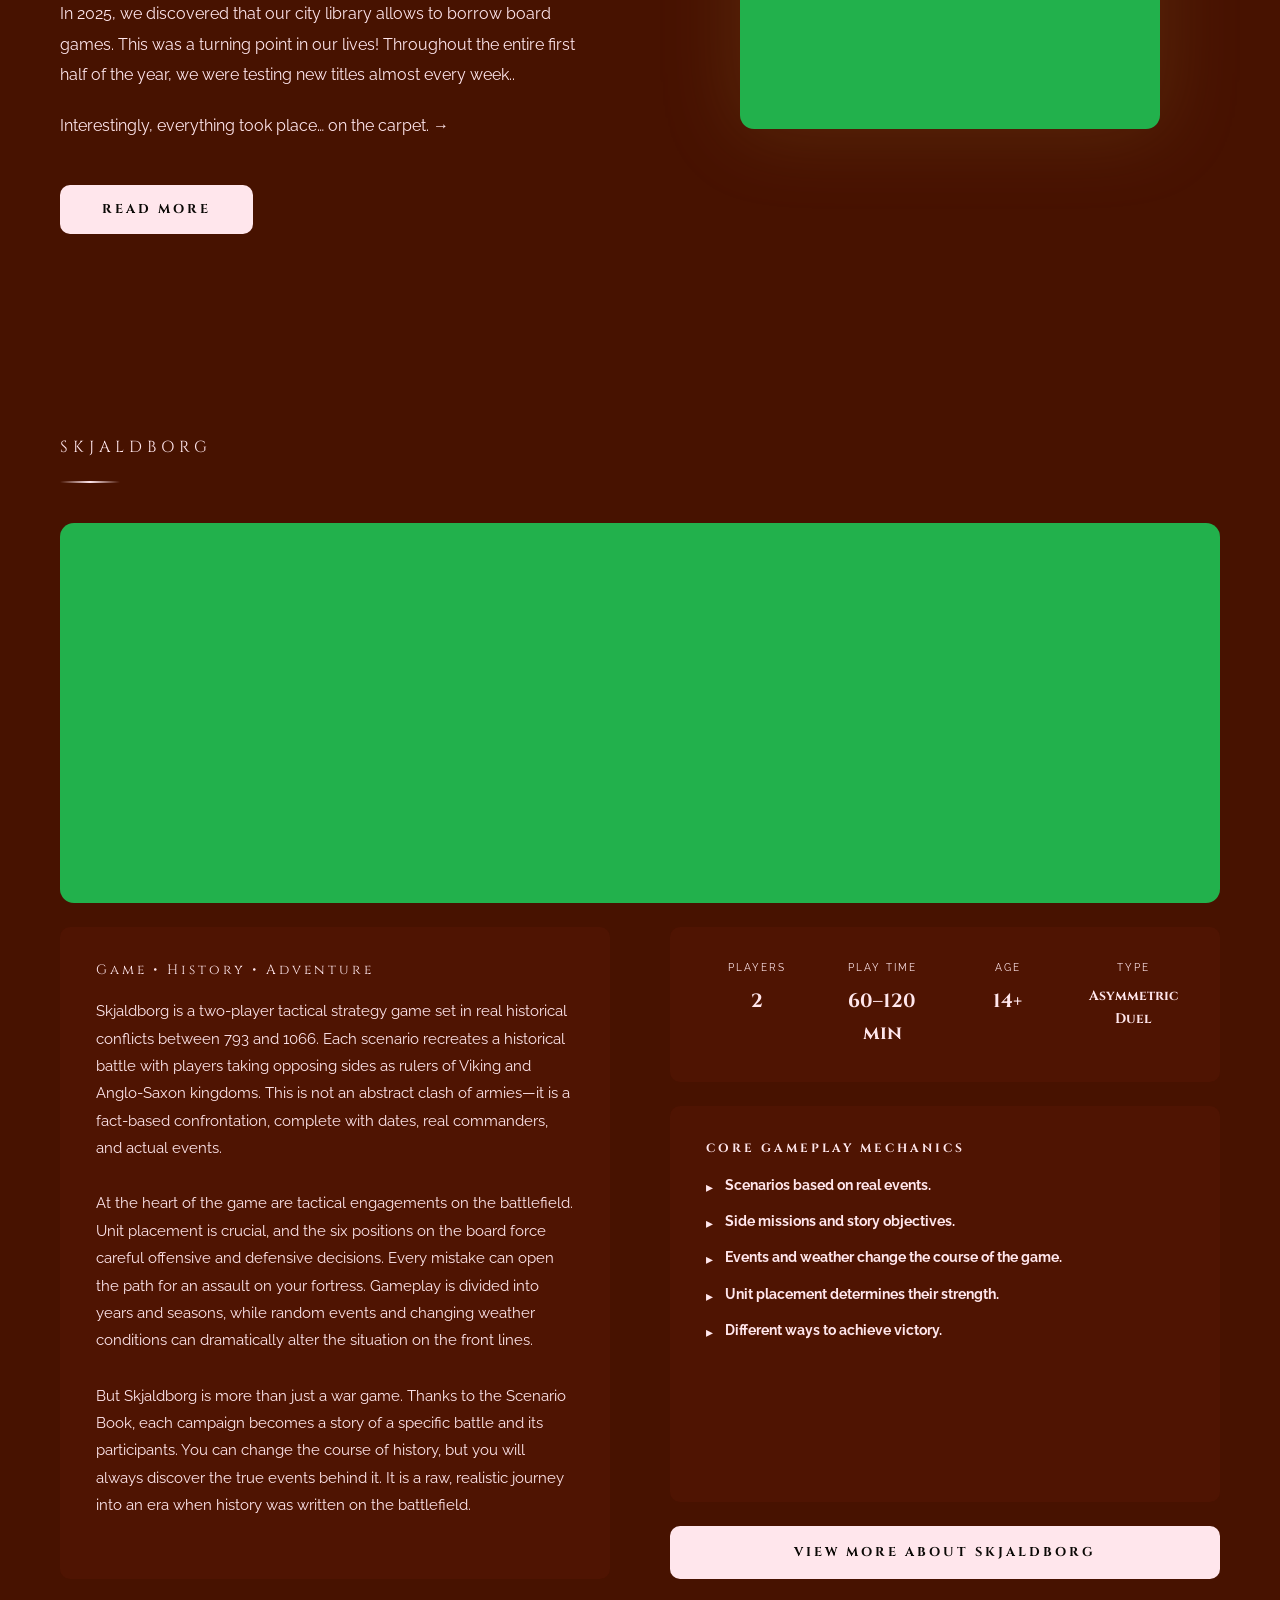
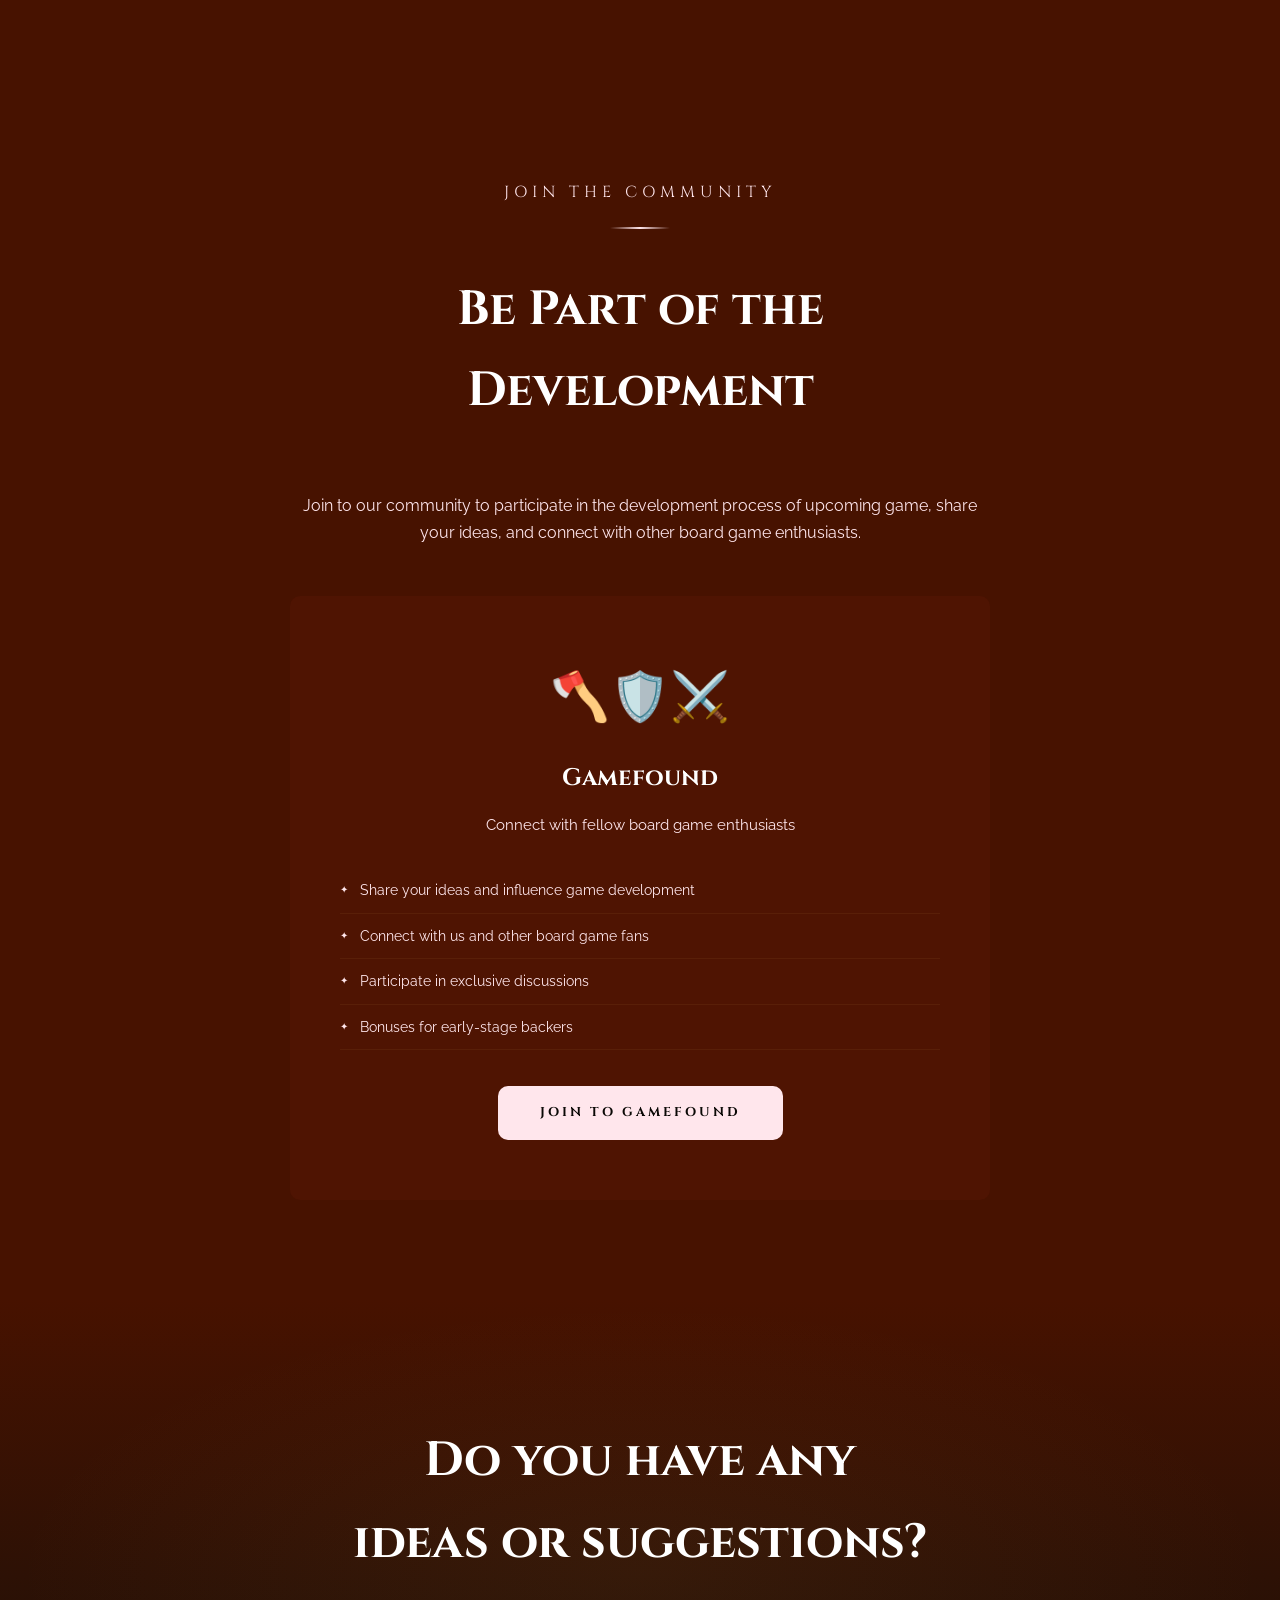
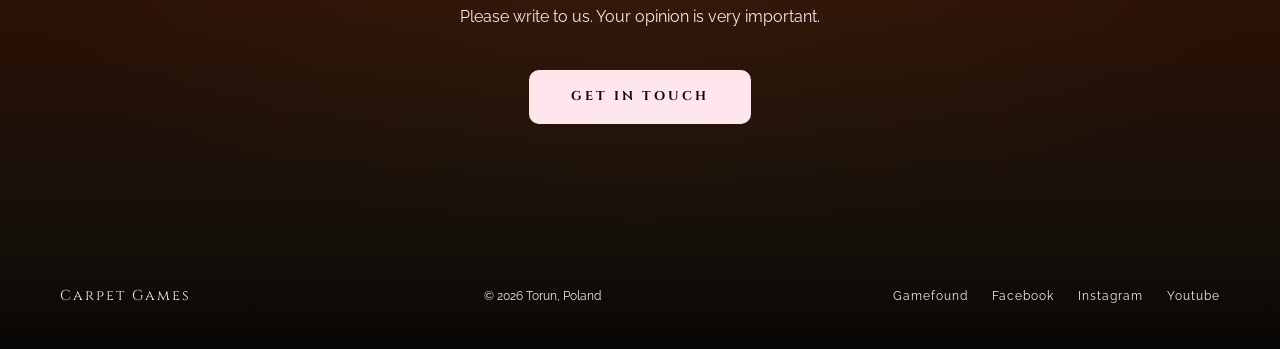
==== commit 28720dcd: "Add files via upload Add photo card  and small changes in style card section" ====
--- a/index.html
+++ b/index.html
@@ -72,7 +72,7 @@
           </div>
           <div class="about-decoration-wrapper reveal-right delay-2">
             <div id="about-deco-default">
-              <img src="images/logo2.png" alt="Carpet Games" class="about-logo">
+              <img src="images/logo1.png" alt="Carpet Games" class="about-logo">
             </div>
             <!-- Zdjęcia po rozwinięciu -->
             <div class="about-deco-people" id="about-deco-people">
@@ -82,7 +82,8 @@
                     <img src="images/people1.png" alt="Mariusz">
                   </div>
                   <div class="person-card-back">
-                    <p>Mario</p>
+                    <p>Mariusz </p>
+                    <p class="role">Creator of the game idea and mechanic</p>
                   </div>
                   <button class="card-flip-btn card-flip-front" onclick="flipCard('card1')">→</button>
                   <button class="card-flip-btn card-flip-back"  onclick="flipCard('card1')">←</button>
@@ -94,7 +95,8 @@
                     <img src="images/people2.png" alt="Sebastian">
                   </div>
                   <div class="person-card-back">
-                    <p>Seba</p>
+                    <p>Sebastian</p>
+                    <p class="role">Creator of graphics and illustrations</p>
                   </div>
                   <button class="card-flip-btn card-flip-front" onclick="flipCard('card2')">→</button>
                   <button class="card-flip-btn card-flip-back"  onclick="flipCard('card2')">←</button>
@@ -143,7 +145,7 @@
             <div class="highlight-item"><strong>Unit placement determines their strength.</strong></div>
             <div class="highlight-item"><strong>Different ways to achieve victory.</strong></div>
           </div>
-          <a href="skjaldborg.html" class="btn-outline" style="text-align:center;">View more about Skjaldborg</a>
+          <a href="#" class="btn-outline" style="text-align:center;">View more about Skjaldborg</a>
         </div>
       </div>
     </div>
--- a/style.css
+++ b/style.css
@@ -470,7 +470,16 @@
   transform: rotateY(180deg);
   display: flex; align-items: center; justify-content: center;
   padding: 24px;
-  color: var(--text); font-size: 0.95rem; line-height: 1.7;
+  flex-direction: column;
+  text-align: center;
+
+  color: var(--text); font-size: 1rem; line-height: 1.7;
+  p { color: var(--text); font-size: 2rem; line-height: 1.9; margin-bottom: 20px; opacity: 0.8; }
+}
+
+.person-card-back .role {
+  font-size: 1.2rem;
+  opacity: 0.8;
 }
 
 .person-card-front img {
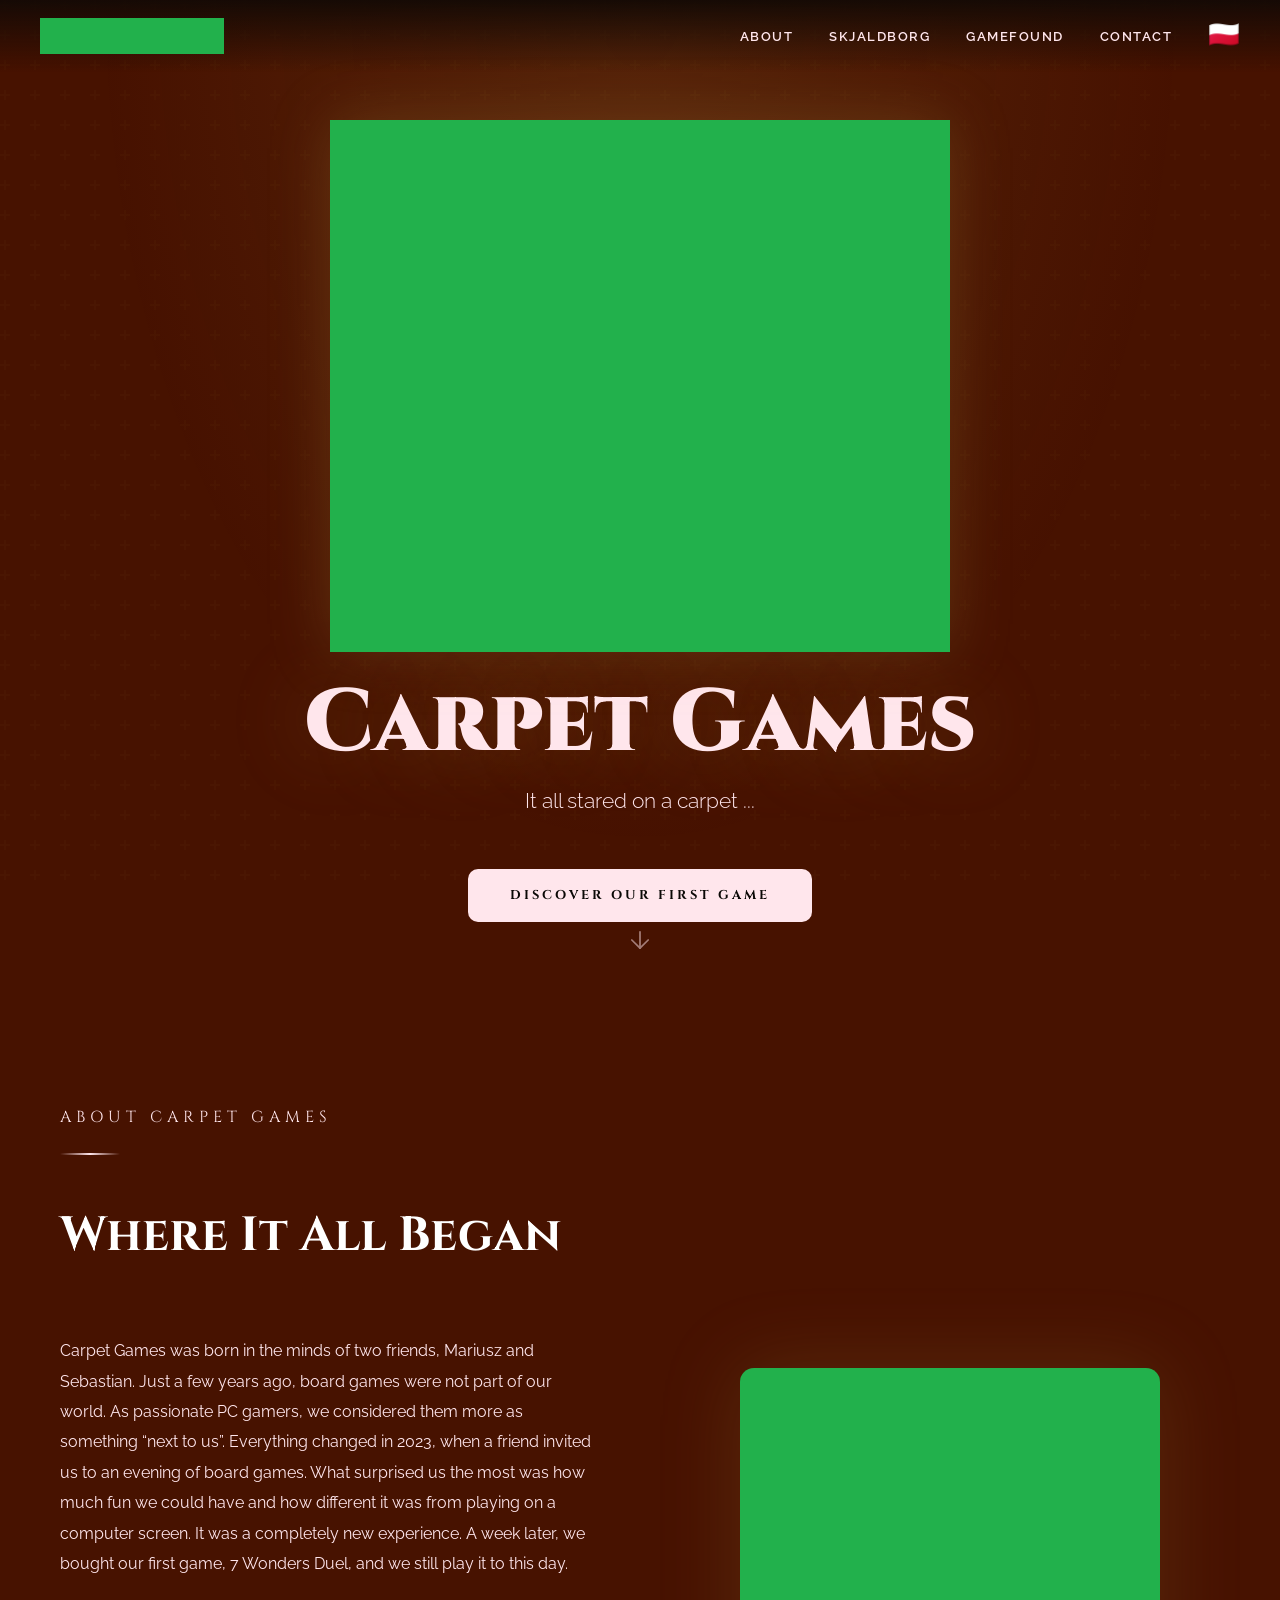
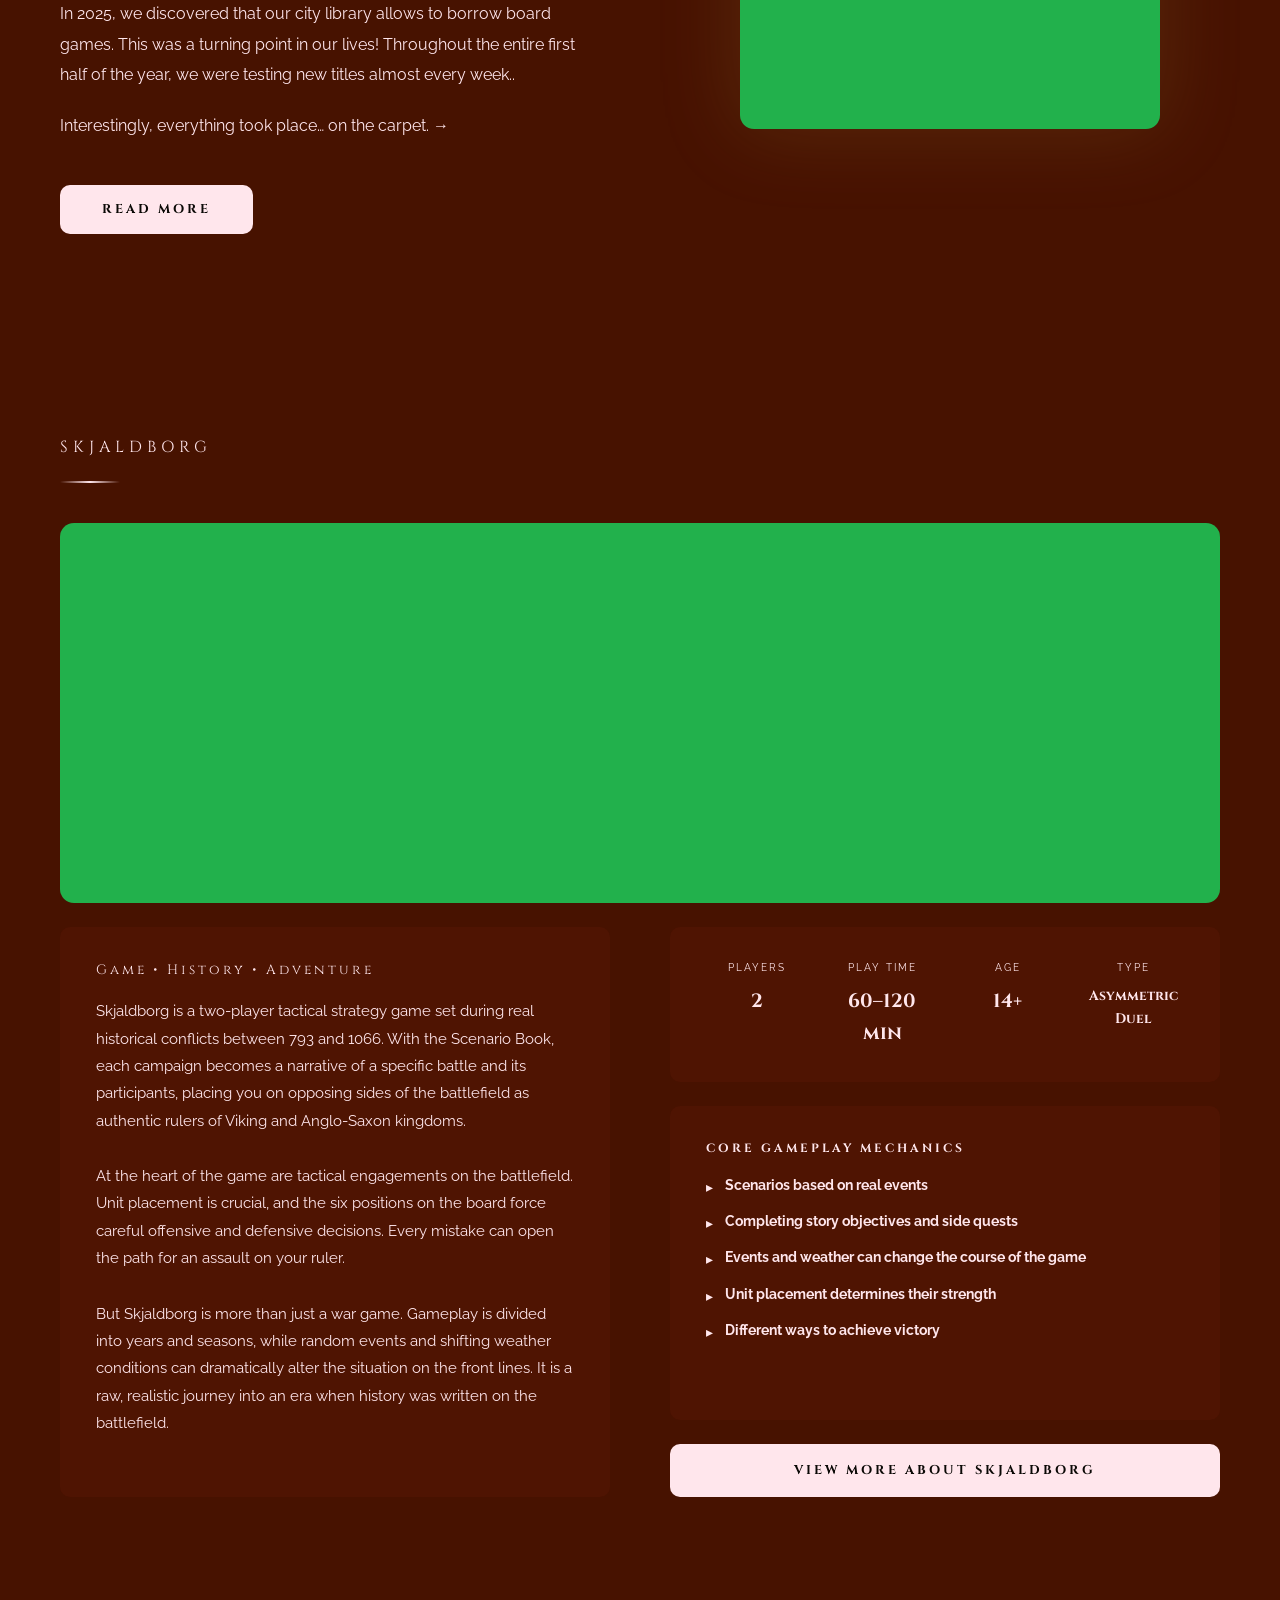
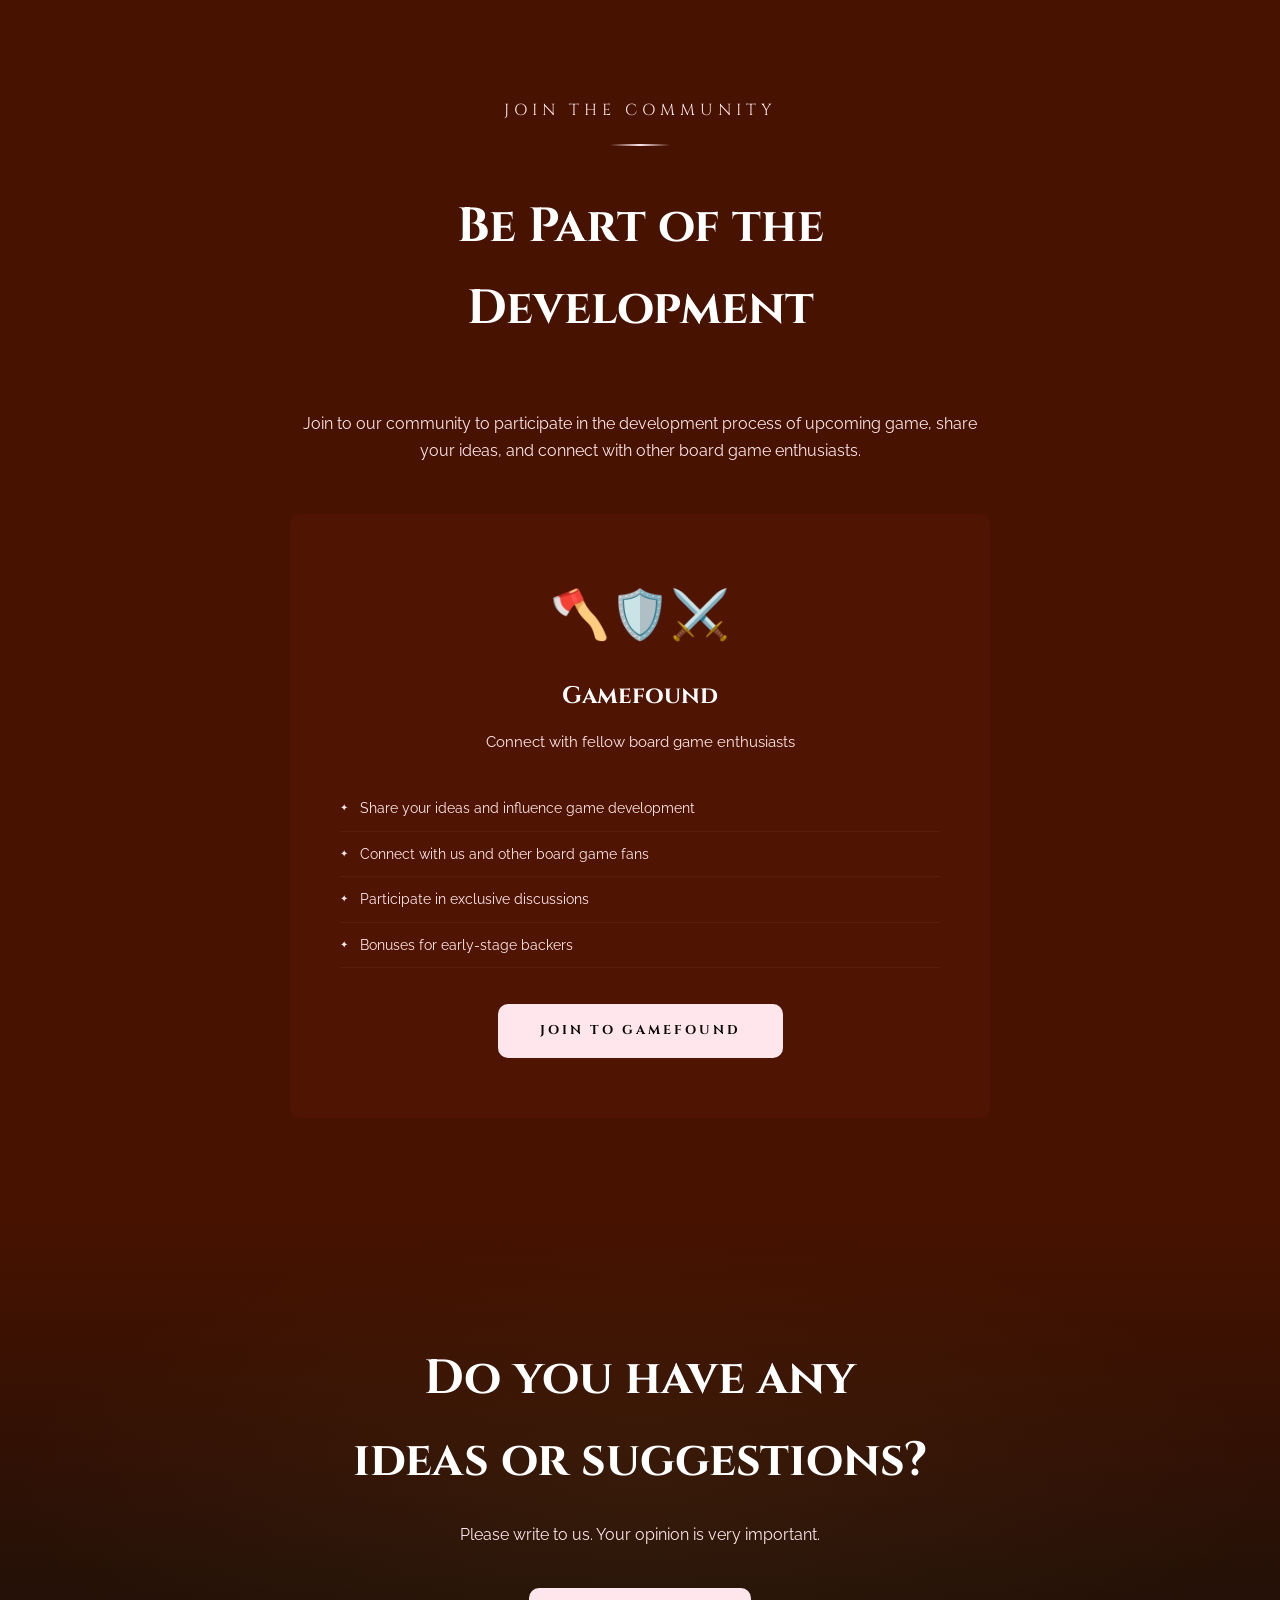
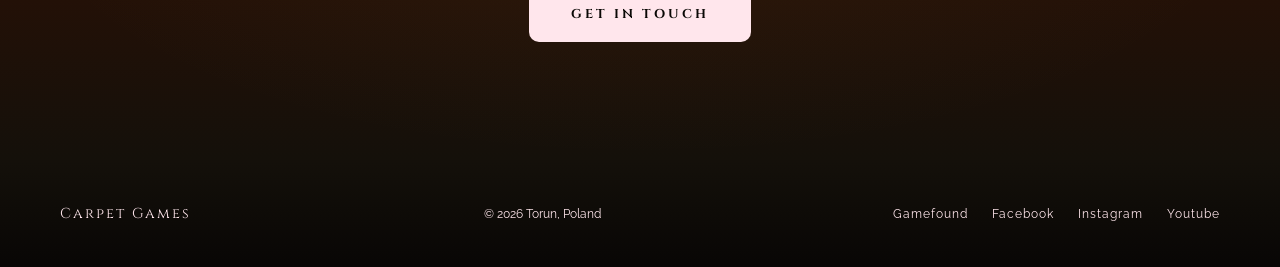
==== commit 4fdfca79: "Add files via upload" ====
--- a/index.html
+++ b/index.html
@@ -123,9 +123,9 @@
         <div style="display:flex;flex-direction:column;gap:24px;" class="reveal-left delay-2">
           <div class="game-stats" style="flex:1;">
             <p class="game-tagline">Game • History • Adventure</p>
-            <p class="game-desc">Skjaldborg is a two-player tactical strategy game set in real historical conflicts between 793 and 1066. Each scenario recreates a historical battle with players taking opposing sides as rulers of Viking and Anglo-Saxon kingdoms. This is not an abstract clash of armies—it is a fact-based confrontation, complete with dates, real commanders, and actual events.</p>
-            <p class="game-desc">At the heart of the game are tactical engagements on the battlefield. Unit placement is crucial, and the six positions on the board force careful offensive and defensive decisions. Every mistake can open the path for an assault on your fortress. Gameplay is divided into years and seasons, while random events and changing weather conditions can dramatically alter the situation on the front lines.</p>
-            <p class="game-desc">But Skjaldborg is more than just a war game. Thanks to the Scenario Book, each campaign becomes a story of a specific battle and its participants. You can change the course of history, but you will always discover the true events behind it. It is a raw, realistic journey into an era when history was written on the battlefield.</p>
+            <p class="game-desc">Skjaldborg is a two-player tactical strategy game set during real historical conflicts between 793 and 1066. With the Scenario Book, each campaign becomes a narrative of a specific battle and its participants, placing you on opposing sides of the battlefield as authentic rulers of Viking and Anglo-Saxon kingdoms.</p>
+            <p class="game-desc">At the heart of the game are tactical engagements on the battlefield. Unit placement is crucial, and the six positions on the board force careful offensive and defensive decisions. Every mistake can open the path for an assault on your ruler.</p>
+            <p class="game-desc">But Skjaldborg is more than just a war game. Gameplay is divided into years and seasons, while random events and shifting weather conditions can dramatically alter the situation on the front lines. It is a raw, realistic journey into an era when history was written on the battlefield.</p>
           </div>
         </div>
         <div style="display:flex;flex-direction:column;gap:24px;" class="reveal-right delay-2">
@@ -139,11 +139,11 @@
           </div>
           <div class="game-stats" style="flex:1;">
             <h4>Core Gameplay Mechanics</h4>
-            <div class="highlight-item"><strong>Scenarios based on real events.</strong></div>
-            <div class="highlight-item"><strong>Side missions and story objectives.</strong></div>
-            <div class="highlight-item"><strong>Events and weather change the course of the game.</strong></div>
-            <div class="highlight-item"><strong>Unit placement determines their strength.</strong></div>
-            <div class="highlight-item"><strong>Different ways to achieve victory.</strong></div>
+            <div class="highlight-item"><strong>Scenarios based on real events</strong></div>
+            <div class="highlight-item"><strong>Completing story objectives and side quests</strong></div>
+            <div class="highlight-item"><strong>Events and weather can change the course of the game</strong></div>
+            <div class="highlight-item"><strong>Unit placement determines their strength</strong></div>
+            <div class="highlight-item"><strong>Different ways to achieve victory</strong></div>
           </div>
           <a href="#" class="btn-outline" style="text-align:center;">View more about Skjaldborg</a>
         </div>
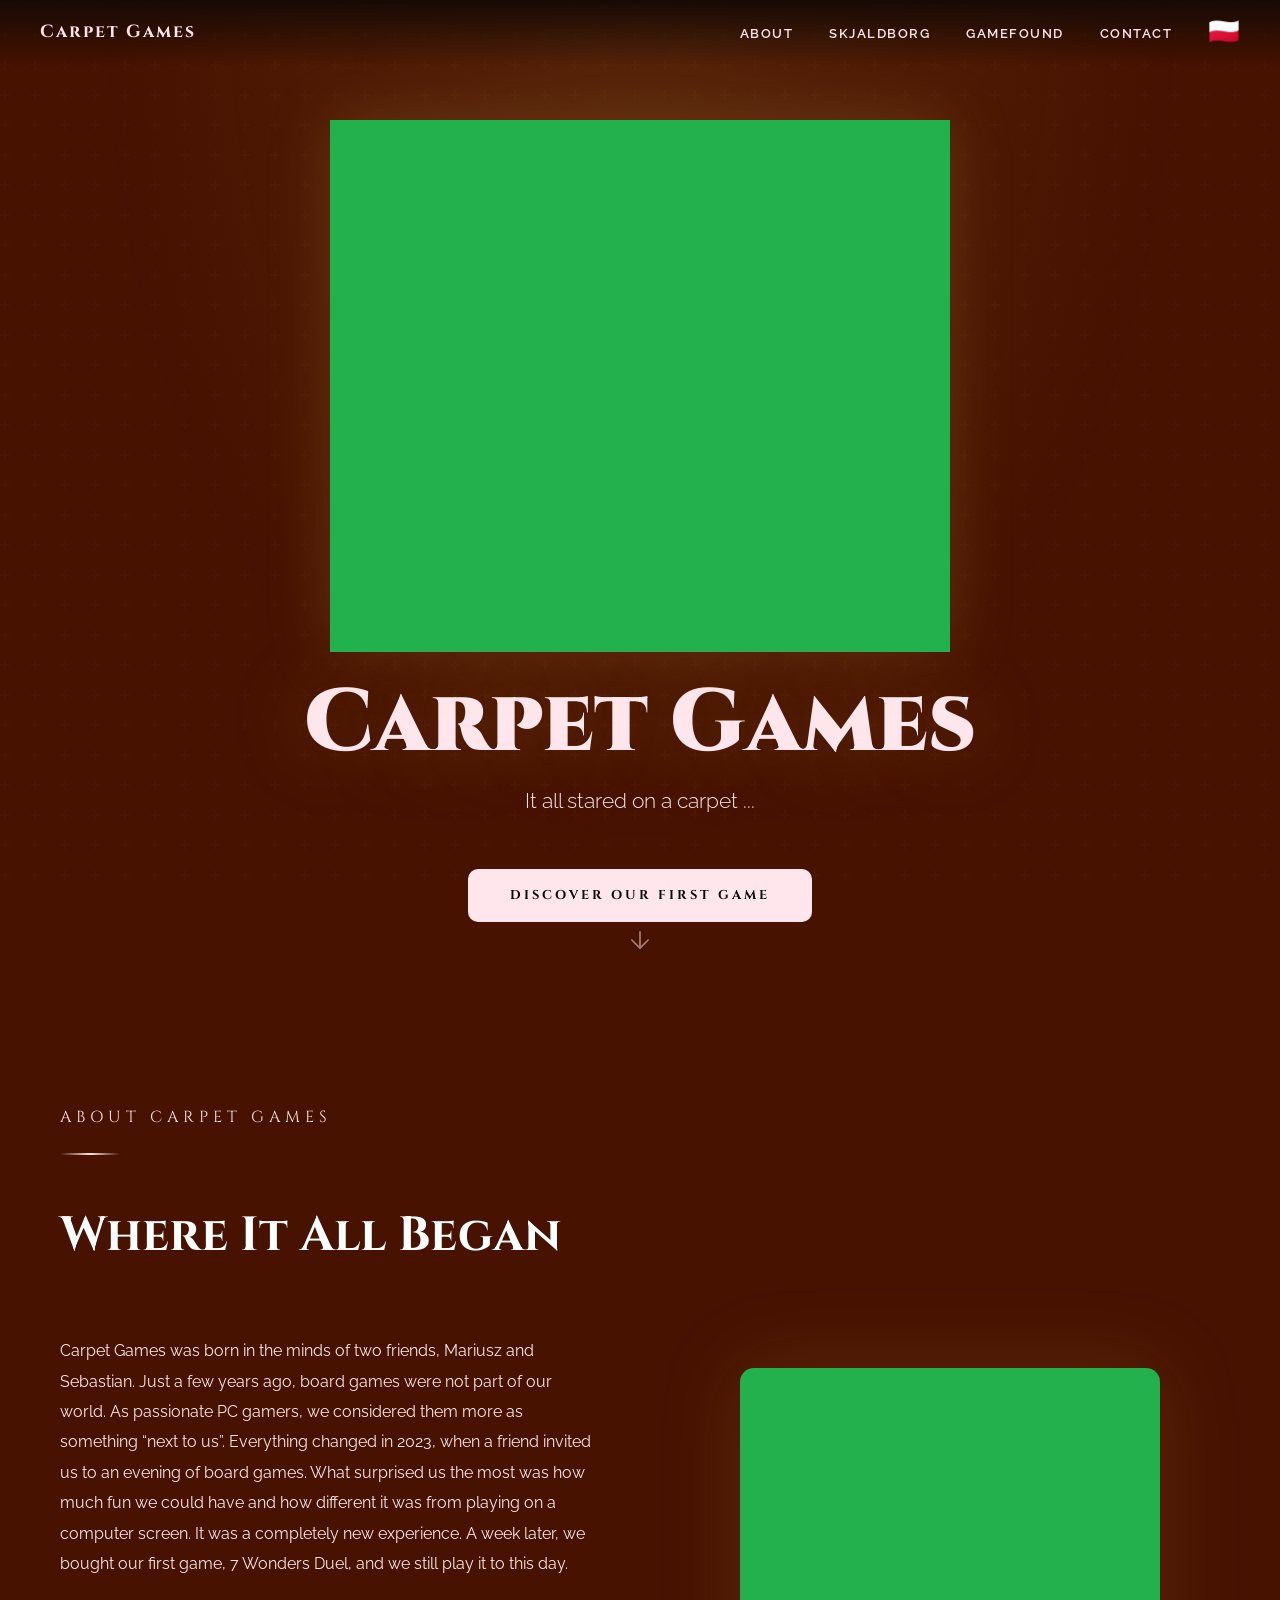
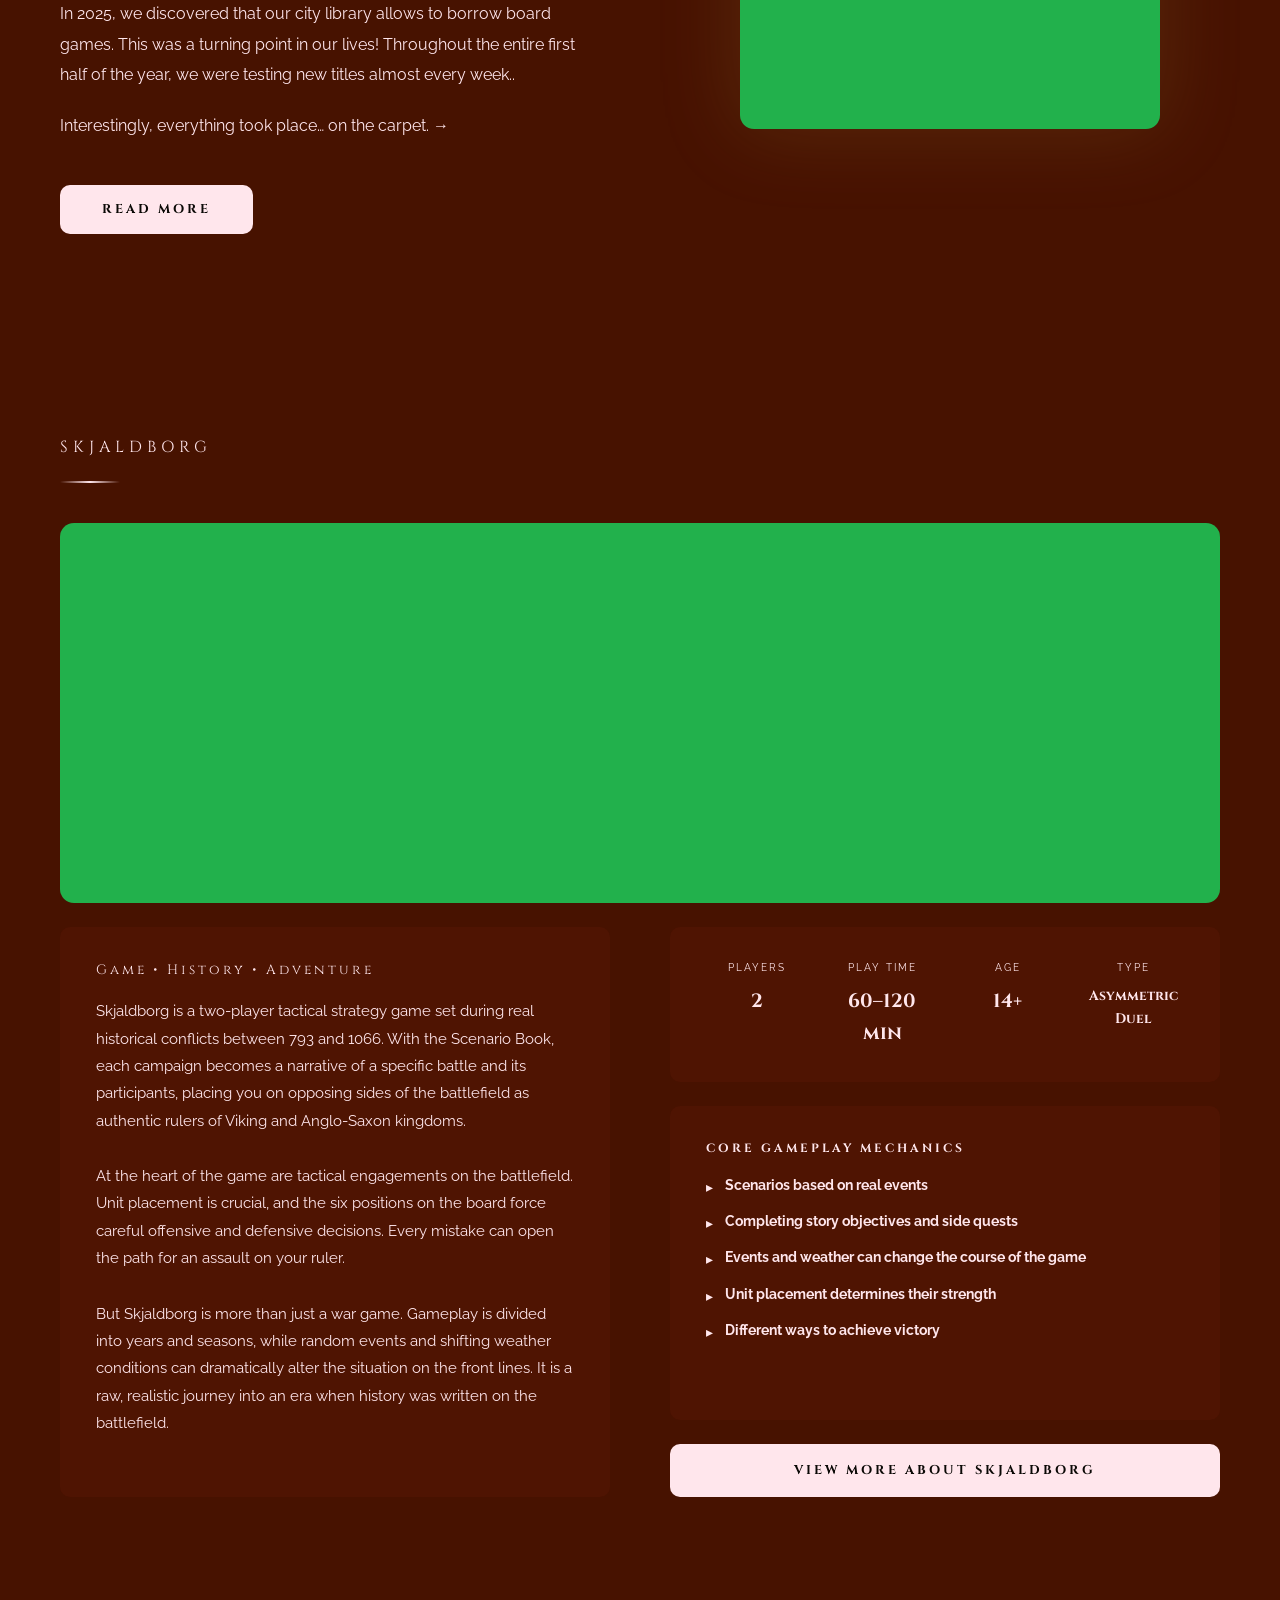
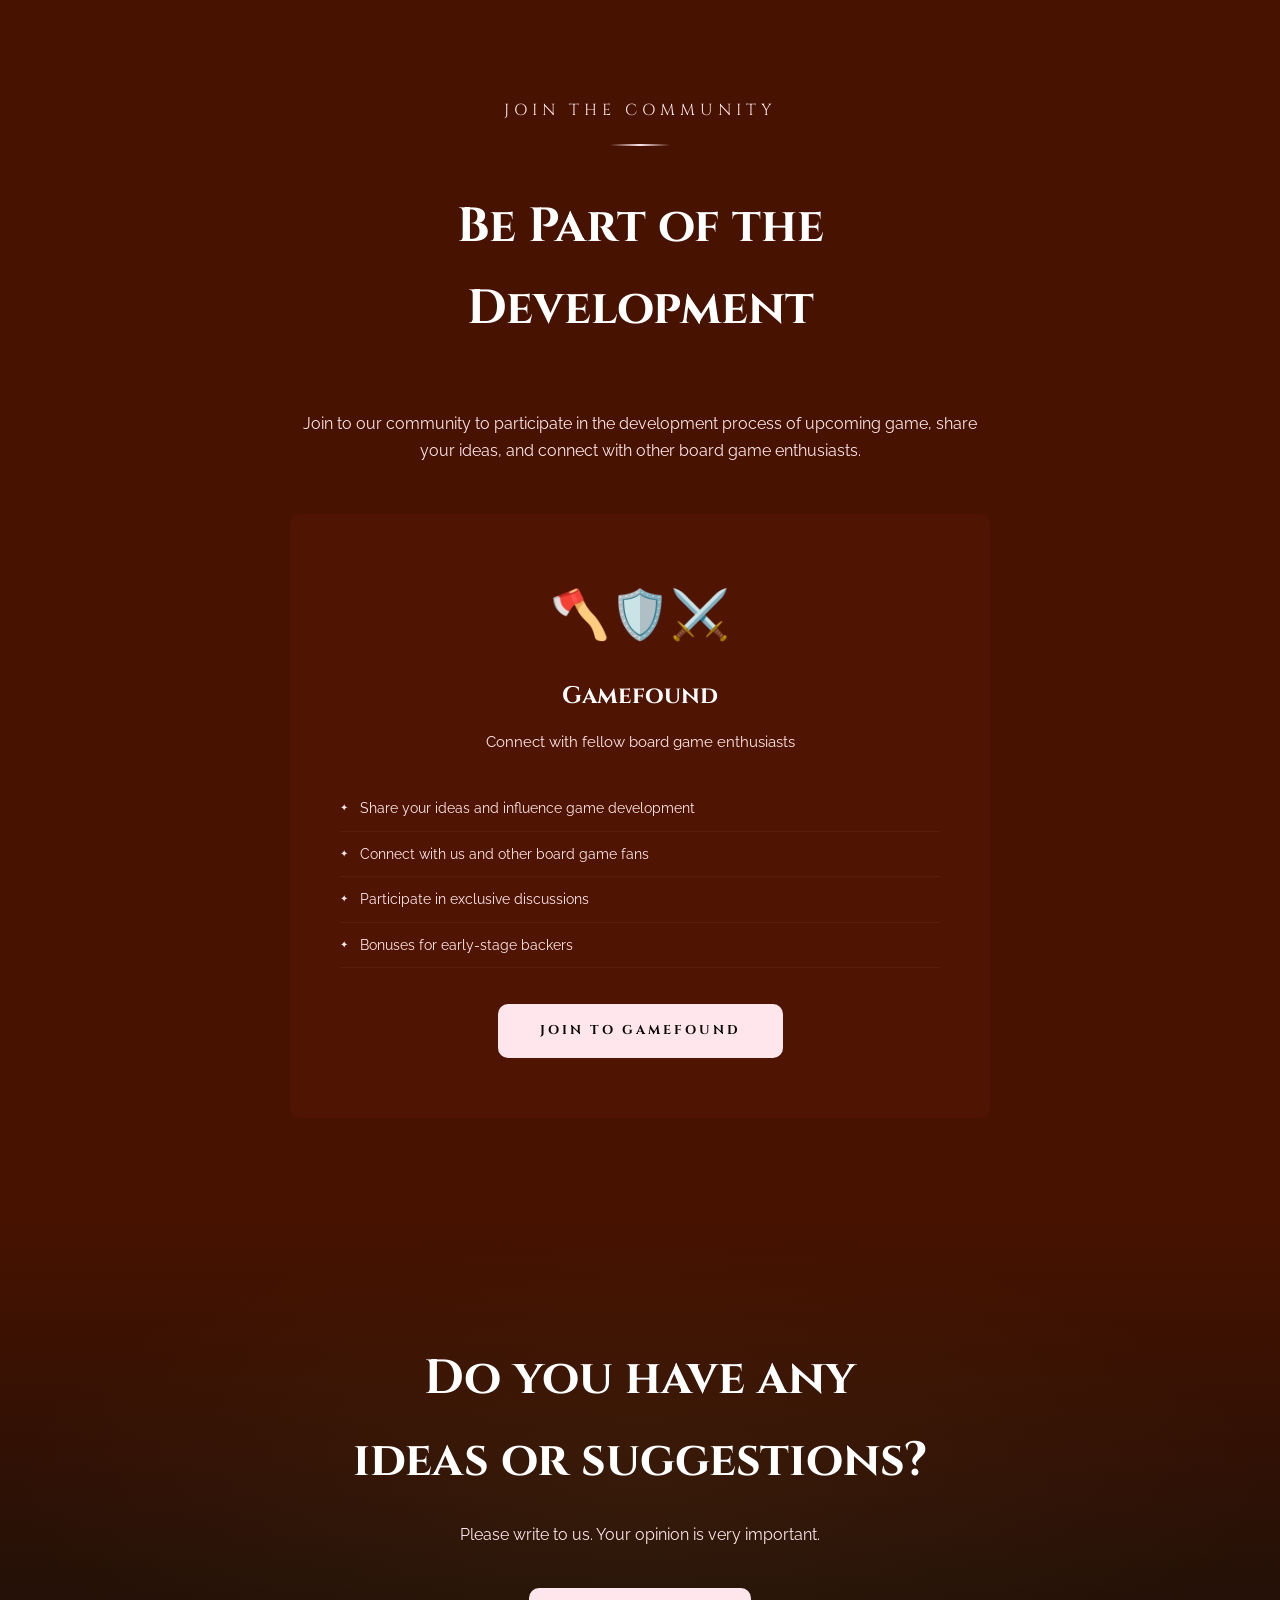
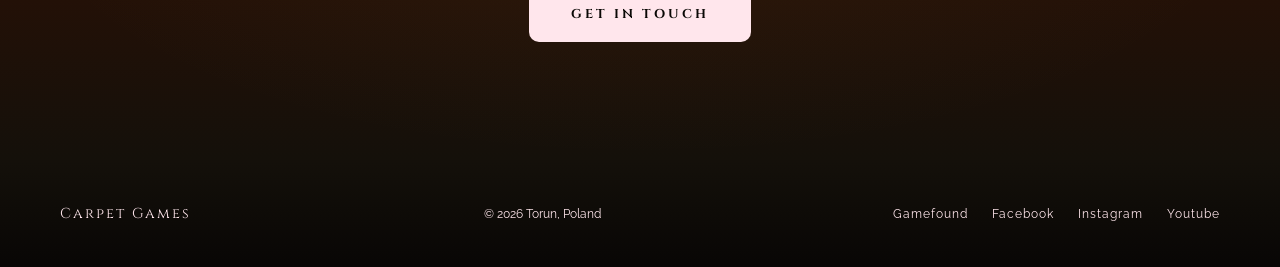
==== commit 125ad97f: "Add files via upload" ====
--- a/index.html
+++ b/index.html
@@ -14,7 +14,7 @@
   <!-- NAV -->
   <nav id="navbar">
     <a href="#" class="nav-logo">
-      <img src="images/logo.png" alt="Carpet Games" class="nav-logo-img">
+      <p><strong>Carpet Games</strong></p>
     </a>
     <ul class="nav-links">
       <li><a href="#about">About</a></li>
